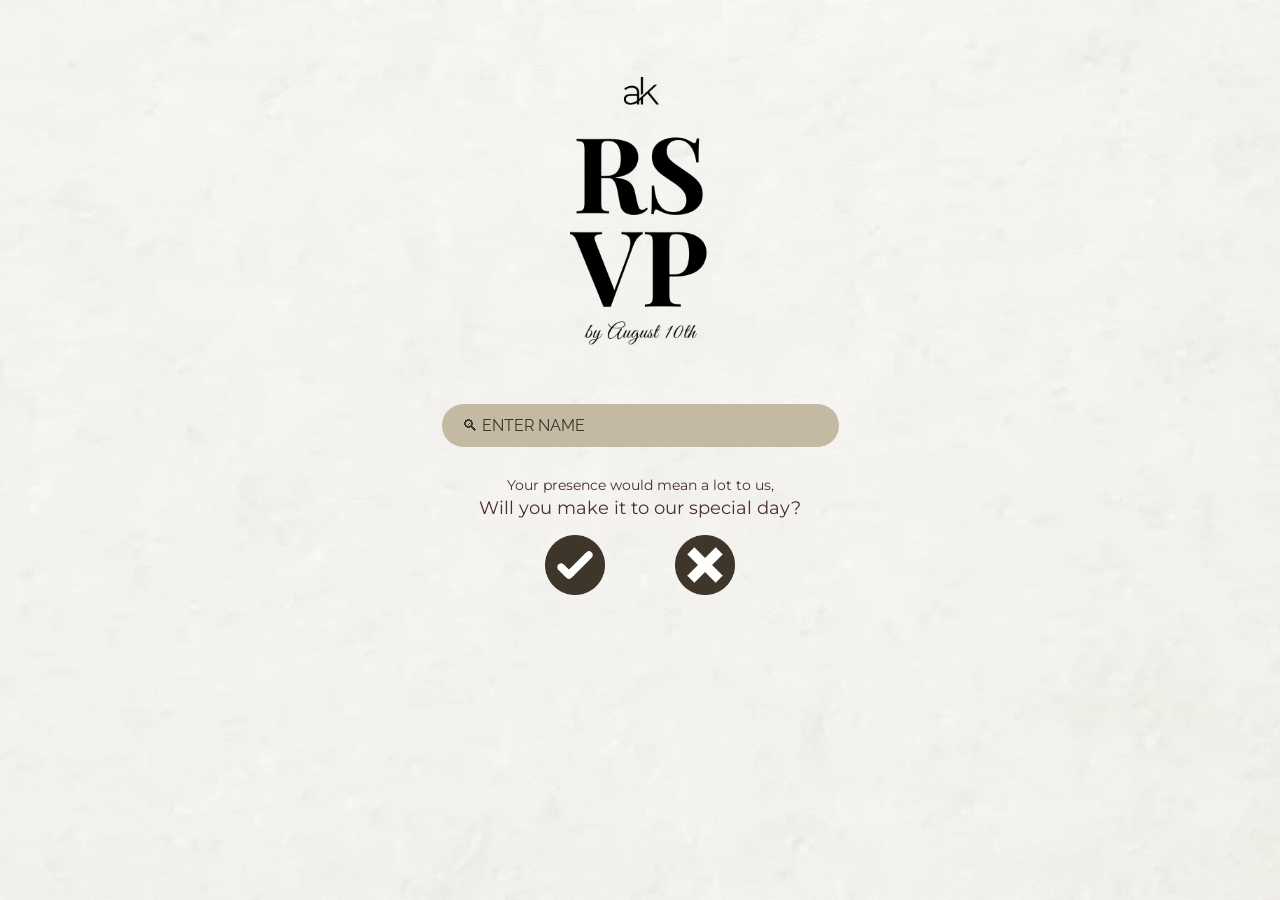
==== index.html @ 769c4b1e "Fix" ====
<!DOCTYPE html>
<html lang="en">
<head>
  <meta charset="UTF-8" />
  <meta name="viewport" content="width=device-width, initial-scale=1.0" />
  <title>Wedding RSVP</title>

  <link href="https://fonts.googleapis.com/css2?family=Raleway:wght@400;600&family=Tinos:wght@700&family=Montserrat:wght@400;500;600&family=Playfair+Display:wght@600&display=swap" rel="stylesheet">

<style>
    body {
      font-family: 'Raleway', sans-serif;
      background: #c3bdb5 url('Wedding.gif') no-repeat center bottom fixed;
      background-size: cover;
      text-align: center;
      padding: 20px;
      color: #4B2E2E;
      overflow-x: hidden;
      overflow-y: auto; 
      min-height: 100vh;
      margin: 0;
      box-sizing: border-box;
    }

    /* LOGO CONTAINER YES WOW*/
    .logo-container {
      width: 100%;
      display: block;
      margin-top: 40px;
      animation: fadeIn 1.2s ease forwards;
    }
    
    .main-logo {
      max-width: 280px; 
      height: auto;
    }

    /* ALL SCREENS: Forced to 20px below whatever is above them */
    .screen {
      margin: 15px auto !important; /* This creates the 20px gap from the logo */
      max-width: 420px;
      background: #d4d0c7;
      padding: 20px;
      border-radius: 10px;
      box-shadow: 0 0 12px rgba(0,0,0,0.2);
      display: none;
      position: relative;
      animation: fadeIn 0.8s ease forwards;
    }

    /* Keeping your specific screen overrides but ensuring the 20px gap */
    #nameScreen, #seatScreen, #alreadyRSVP {
      margin-top: 20px !important;
    }

    #thankYou {
      margin-top: 20px !important;
      background: transparent !important;
      box-shadow: none !important;
      width: 100%;
      max-width: 600px;
      padding-bottom: 50px;
    }

    /* FADE TRANSITION */
    @keyframes fadeIn {
      from { opacity: 0; transform: translateY(10px); }
      to { opacity: 1; transform: translateY(0); }
    }

    /* Rest of your existing styles (Loading, Inputs, Buttons, etc.) remain exactly as you wrote them */

    #loadingOverlay {
      position: fixed;
      top: 0; left: 0; width: 100%; height: 100%;
      background: rgba(195, 189, 181, 0.8);
      display: none;
      flex-direction: column;
      justify-content: center;
      align-items: center;
      z-index: 9999;
    }

    .spinner {
      width: 40px;
      height: 40px;
      border: 4px solid #f3f3f3;
      border-top: 4px solid #4B2E2E;
      border-radius: 50%;
      animation: spin 1s linear infinite;
    }

    @keyframes spin {
      0% { transform: rotate(0deg); }
      100% { transform: rotate(360deg); }
    }

    .loading-text {
      margin-top: 15px;
      font-family: 'Montserrat', sans-serif;
      font-size: 0.9em;
      letter-spacing: 2px;
      text-transform: uppercase;
    }

    /* Rest of your existing styles... */
    body {
      font-family: 'Raleway', sans-serif;
      background: #c3bdb5 url('Wedding.gif') no-repeat center bottom fixed;
      background-size: cover;
      text-align: center;
      padding: 30px;
      color: #4B2E2E;
      overflow: hidden;
      height: 100vh;
    }
    h1, h2 {
      font-family: 'Tinos', serif;
      font-weight: 700;
      font-size: 2.5em;
      color: #4B2E2E;
    }
    h3 {
      font-family: 'Raleway', sans-serif;
      font-weight: 500;
      font-size: 1.8em;
      color: #4B2E2E;
    }
    h4 {
      font-family: 'Raleway', sans-serif;
      font-weight: 500;
      font-size: 1.5em;
      color: #4B2E2E;
    }
    .screen {
      margin: 360px auto 20px auto;
      max-width: 420px;
      background: #d4d0c7;
      padding: 20px;
      border-radius: 10px;
      box-shadow: 0 0 12px rgba(0,0,0,0.2);
      display: none;
      position: relative;
    }
    .screen.transparent {
      background: transparent;
      box-shadow: none;
    }
    input, button {
      width: 85%;
      padding: 10px;
      margin: 10px 0;
      font-family: 'Raleway', sans-serif;
      border-radius: 6px;
      border: 1px solid #c9b6b3;
    }
    input[type="text"] {
      border-radius: 50px;
      background-color: #c4baa3;
      border: none;
      outline: none;
      padding: 12px 20px;
      color: #3e362b;
      font-size: 16px;
    }
    input[type="text"]::placeholder {
      color: #3e362b;
      opacity: 1;
    }
    input[type="text"]:focus {
      outline: none;
      border: none;
      box-shadow: none;
    }
    button {
      background: #b5aba4;
      color: white;
      border: none;
      cursor: pointer;
      font-weight: 600;
      transition: background 0.3s ease;
    }
    button:hover {
      background: #c9b6b3;
    }
    #thankYou, #sorryMessage { display: none; }

    /* Autocomplete dropdown */
    .autocomplete-suggestions {
        position: absolute;
        background: #ffffff;
        border: 1px solid #ccc;
        border-radius: 12px;
        box-shadow: 0 -4px 12px rgba(0,0,0,0.15); /* Shadow shifted to top */
        max-height: 160px;
        overflow-y: auto;
        z-index: 9999;
        display: none;
        width: 85%;
        left: 50%;
        transform: translateX(-50%);
        bottom: 210px; /* Fixed: This forces it to appear ABOVE the input box */
    }

      .autocomplete-suggestions div {
        background: #ffffff;
        padding: 10px;
        cursor: pointer;
        font-family: 'Montserrat', sans-serif;
        font-size: 1em;
        color: #4B2E2E;
      }

      .autocomplete-suggestions div:hover {
        background: #f2f2f2;
      }
    .highlight {
      font-weight: bold;
      color: #4B2E2E;
    }
    .attendance-text {
      font-family: 'Montserrat', sans-serif;
      margin-top: 20px;
    }
    .attendance-text-small {
      font-size: 0.85em;
      font-weight: 400;
    }
    .attendance-text-large {
      font-size: 1.1em;
      font-weight: 400;
      margin-top: -10px;
    }

    /* Attendance Icons (Yes/No) */
    .attendance-icon {
      width: 60px;
      height: 60px;
      display: inline-block;
      background-size: cover;
      background-position: center;
      background-repeat: no-repeat;
      cursor: pointer;
      transition: transform 0.2s ease;
      opacity: 1 !important; /* Ensures no fading */
    }

    .attendance-icon:hover {
      transform: scale(1.15); /* The "pop" effect */
      opacity: 1 !important;
    }

    .attendance-icon:active {
      transform: scale(0.95); /* Pressed effect */
    }
    .seat-question {
      font-family: 'Montserrat', sans-serif;
      font-size: 1em;
      font-weight: 400;
      margin-top: 15px;
    }
    input[type="number"] {
      background-color: white;
      border: 2px solid #3e362b;
      border-radius: 8px;
      padding: 12px 20px;
      color: #3e362b;
      font-family: 'Montserrat', sans-serif;
      font-size: 1em;
      width: 85%;
      text-align: center;
    }
    input[type="number"]:focus {
      outline: none;
      border: 2px solid #3e362b;
    }
    .button-image {
      width: 60px;
      height: 60px;
      border: none;
      background-size: cover;
      background-position: center;
      background-repeat: no-repeat;
      background-color: transparent;
      cursor: pointer;
      /* Smooth transition for both opacity and the enlarge effect */
      transition: transform 0.2s ease, opacity 0.3s ease, filter 0.2s ease;
    }

    .button-image:hover {
      opacity: 1; /* Keep it fully visible */
      background-color: transparent;
      transform: scale(1.15); /* This makes it enlarge like the link icons */
      filter: brightness(1.1); /* Optional: makes it slightly brighter on hover */
    }
    
    /* Active state: slight shrink when clicked for a "button press" feel */
    .button-image:active {
      transform: scale(0.95);
    }

    /* 1. Move seatScreen up specifically */
    #seatScreen {
      margin-top: 350px; /* Reduced from 360px to move it up */
    }

    /* 2. Style the seatMessage to match the question */
    #seatMessage {
      font-family: 'Tinos', serif;
      font-size: 1.1em; /* Matching the attendance-text-large size */
      font-weight: 700;
      margin-bottom: 5px;
    }

    /* Style for the Confirm button in seatScreen */
    #seatScreen button {
      width: 40%;           /* Matches the width of the input box */
      border-radius: 0px;   /* Makes corners sharp/square */
      padding: 10px;
      margin-top: 20px;
      display: inline-block; /* Allows it to sit nicely or be centered */
      text-transform: uppercase;
      letter-spacing: 1px;
    }

    /* 3. Adjust the number input width and corners */
    input[type="number"] {
      background-color: white;
      border: 2px solid #3e362b;
      border-radius: 0px; /* Removed rounded corners */
      padding: 12px 10px;
      color: #3e362b;
      font-family: 'Montserrat', sans-serif;
      font-size: 1em;
      width: 40%; /* Reduced width */
      text-align: center;
      margin: 10px auto;
      display: block; /* Ensures centering with margin auto */
    }

    #rsvpForm {
      margin-top: 5px !important; 
      background: transparent;
      box-shadow: none;
      /* Prevent the form from going off-screen on small phones */
      max-height: 60vh; 
      overflow-y: auto;
      padding-bottom: 50px; /* Space for the button at the bottom */
    }
    
    /* Optional: Hide scrollbar for a cleaner look */
    #rsvpForm::-webkit-scrollbar {
      display: none;
    }

    /* Guest Input Box: White, Rounded Rectangle, Solid Shadow */
    input.guest-input-box {
      background-color: white !important;
      border: 2px solid #3e362b !important;
      border-radius: 12px !important; /* Rounded but rectangular */
      box-shadow: 6px 6px 0px 0px #3e362b !important; /* Solid bottom-right shadow */
      
      /* Resetting previous styles */
      padding: 12px 15px !important;
      width: 85% !important;
      margin: 10px auto 25px auto !important;
      display: block;
      color: #3e362b !important;
      font-family: 'Montserrat', sans-serif !important;
      outline: none !important;
    }

    /* Style the RSVP form title to use Tinos */
    #rsvpForm h2 {
      font-family: 'Tinos', serif;
      font-size: 1.4em;
      margin-bottom: 25px;
      color: #3e362b;
    }

    /* Style for the alreadyRSVP screen specifically */
    #alreadyRSVP {
      font-family: 'Montserrat', sans-serif;
      color: #3e362b;
      margin-top: 360px; /* Keep it at the original height or adjust as needed */
    }

    #alreadyRSVP h2 {
      font-family: 'Montserrat', sans-serif;
      font-size: 1.3em;
      font-weight: 600;
      margin-bottom: 10px;
      color: #3e362b; /* Matching the brown tone */
    }

    #alreadyRSVP p {
      font-family: 'Montserrat', sans-serif;
      font-size: 1em;
      font-weight: 400;
    }

    /* Sorry Screen Text Style */
    #sorryScreen {
      margin-top: 360px; /* Adjust height so it doesn't cover the GIF focus */
    }

    .cambria-text {
      /* Font Stack: Cambria is first, then "Hoefler Text" (Mac), then standard serif */
      font-family: Cambria, "Hoefler Text", "Liberation Serif", Times, "Times New Roman", serif;
      font-size: 1em;
      line-height: 1.6;
      color: #3e362b;
      max-width: 80%;
      margin: 0 auto;
    }

    /* Countdown Screen Styling */
    #thankYou {
      margin-top: 20px !important;
      background: transparent !important;
      box-shadow: none !important;
      width: 100%;
      max-width: 600px;
    }

#timer {
      display: flex;
      flex-wrap: nowrap; /* Keep on one row */
      justify-content: center; /* Center horizontally */
      align-items: center;
      gap: 15px; /* Spacing between units */
      margin: 20px auto;
      width: 100%;
    }

    .time-unit {
      font-family: 'Montserrat', sans-serif;
      font-size: 0.8em;
      text-transform: uppercase;
      letter-spacing: 1px;
    }

    .time-unit span {
      display: block;
      font-size: 2.5em;
      font-weight: 600;
      font-family: 'Tinos', serif;
    }

    .links-title {
      font-family: 'Playfair Display', serif;
      font-size: 1.2em;
      margin-bottom: 20px;
      color: #3e362b;
    }

    .icon-row {
      display: flex;
      justify-content: center;
      gap: 35px;
    }

    .icon-link {
      width: 60px;
      height: 60px;
      display: inline-block;
      background-size: cover;
      background-position: center;
      transition: transform 0.2s ease;
    }

    .icon-link:hover {
      transform: scale(1.1);
    }

</style>
</head>
<body>

  <div class="logo-container">
    <img src="Main.png" id="eventLogo" alt="Wedding Logo" class="main-logo">
  </div>

  <div id="loadingOverlay">
    <div class="spinner"></div>
    <div class="loading-text">Searching...</div>
  </div>

  <div id="nameScreen" class="screen transparent" style="display:block;">
    <input type="text" id="guestNameInput" placeholder="🔍︎ ENTER NAME" autocomplete="off"/>
    <div id="autocomplete-list" class="autocomplete-suggestions"></div>
    <div class="attendance-text" style="margin-top:20px; font-family: Montserrat;">
      <p style="font-size: 0.85em;">Your presence would mean a lot to us,</p>
      <p style="font-size: 1.1em; margin-top: -10px;">Will you make it to our special day?</p>
    </div>
    <div style="display: flex; gap: 70px; justify-content: center; margin-top: 15px;">
      <a class="attendance-icon" onclick="checkName(true)" style="background-image: url('Yes.png');" role="button"></a>
      <a class="attendance-icon" onclick="checkName(false)" style="background-image: url('No.png');" role="button"></a>
    </div>
  </div>

  <div id="seatScreen" class="screen transparent">
    <h4 id="seatMessage" style="font-family: Tinos; font-weight:700;"></h4>
    <p style="font-family: Montserrat;">How many are attending?</p>
    <input type="number" id="seatCountInput" min="1" style="width:40%; border-radius:0; border: 2px solid #3e362b; padding:10px; margin: 10px auto; display:block;"/>
    <button onclick="confirmSeats()" style="width:40%; border-radius:0; padding:10px; background:#b5aba4; color:white; font-weight:600; cursor:pointer;">CONFIRM</button>
  </div>

  <form id="rsvpForm" class="screen transparent">
    <h2 style="font-size: 1.4em;">Please input name of attendees</h2>
    <div id="guestFields"></div>
    <button type="submit" style="width: 30%; background-color: #3e362b; color: #e7e3dc; padding:10px; border:none; cursor:pointer; font-weight:600;">RSVP</button>
  </form>

  <div id="sorryScreen" class="screen transparent">
    <p class="cambria-text">
      While we're sad you can't be with us in person, <br>
      we are deeply thankful for your love and support. <br><br>
      Your presence in our lives is a gift <br>
      and we look forward to celebrating life's moments together in the future.
    </p>
  </div>

  <div id="alreadyRSVP" class="screen transparent">
    <h2 style="font-size: 1.3em; font-family: Montserrat;">Already Received!</h2>
    <p style="font-family: Montserrat;">Please contact 0917-XXX-XXXX for changes.</p>
  </div>

<div id="thankYou" class="screen transparent">
    <div id="timer">
      <div class="time-unit"><span id="days">00</span>Days</div>
      <div class="time-unit"><span id="hours">00</span>Hrs</div>
      <div class="time-unit"><span id="minutes">00</span>Mins</div>
      <div class="time-unit"><span id="seconds">00</span>Secs</div>
    </div>
    <p style="font-family: Playfair Display; font-size: 1.2em;">Links that may help you</p>
    <div class="icon-row">
      <a href="https://maps.app.goo.gl/gHSZ2TiaBB8LUH3M7" target="_blank" rel="noopener noreferrer" class="icon-link" style="background-image: url('Church.png');"></a>
      <a href="https://maps.app.goo.gl/47ME3Vhk4NBPv9pQA" target="_blank" rel="noopener noreferrer" class="icon-link" style="background-image: url('Reception.png');"></a>
      <a href="mailto:yourweddingemail@example.com" target="_blank" rel="noopener noreferrer" class="icon-link" style="background-image: url('Email.png');"></a>
    </div>
  </div>

<script>
  /* All JS logic remains unchanged */
  let inviteList = {};
  let maxGuests = 0;
  let selectedName = "";
  let guestNumber = 0;

  function showScreen(screenId) {
    // 1. Hide all screens and show the target one
    document.querySelectorAll('.screen').forEach(s => s.style.display = 'none');
    document.getElementById(screenId).style.display = 'block';

    // 2. Logic to swap the logo based on the screen
    const logoImg = document.getElementById('eventLogo');
    
    if (screenId === 'rsvpForm' || screenId === 'sorryScreen') {
      logoImg.src = 'Logo.png';
    } else if (screenId === 'thankYou') {
      logoImg.src = 'TY.png';
    } else {
      logoImg.src = 'Main.png'; // Default for nameScreen, seatScreen, etc.
    }

    window.scrollTo(0,0);
  }

  function toggleLoading(show, text = "Searching...") {
    const loader = document.getElementById('loadingOverlay');
    loader.querySelector('.loading-text').innerText = text;
    loader.style.display = show ? 'flex' : 'none';
  }

  async function loadInviteList() {
    try {
      const res = await fetch("https://script.google.com/macros/s/AKfycbz_0Nc6tslk3AFka2Za9gdtpy63ucQeCNS_ETQebsL-ecSA86AH6r4RCDnUzW1uq4UF/exec");
      inviteList = await res.json();
    } catch (err) { console.error(err); }
  }
  loadInviteList();

  const input = document.getElementById("guestNameInput");
  const suggestionBox = document.getElementById("autocomplete-list");
  input.addEventListener("input", function() {
    const query = this.value.toUpperCase();
    suggestionBox.innerHTML = "";
    if (!query) { suggestionBox.style.display = "none"; return; }
    const matches = Object.keys(inviteList).filter(name => name.includes(query));
    if (matches.length === 0) { suggestionBox.style.display = "none"; return; }
    suggestionBox.style.display = "block";
    matches.forEach(match => {
      const div = document.createElement("div");
      div.innerText = match;
      div.onclick = () => { input.value = match; suggestionBox.style.display = "none"; };
      suggestionBox.appendChild(div);
    });
  });

  async function checkName(isAttending) {
    if (!isAttending) {
      toggleLoading(true, "Sending Regrets...");
      setTimeout(() => { toggleLoading(false); showScreen("sorryScreen"); }, 1000);
      return;
    }
    
    selectedName = input.value.trim().toUpperCase();
    if (!inviteList[selectedName]) {
      alert("Name not found. Please enter name exactly as on invitation.");
      return;
    }

    toggleLoading(true, "Verifying Name...");
    try {
      const res = await fetch("https://script.google.com/macros/s/AKfycbz_0Nc6tslk3AFka2Za9gdtpy63ucQeCNS_ETQebsL-ecSA86AH6r4RCDnUzW1uq4UF/exec?checkName=" + encodeURIComponent(selectedName));
      const data = await res.json();
      toggleLoading(false);

      if (data.exists) {
        showScreen("alreadyRSVP");
      } else {
        maxGuests = inviteList[selectedName];
        document.getElementById("seatMessage").innerText = `We've reserved ${maxGuests} seats for you!`;
        document.getElementById("seatCountInput").max = maxGuests;
        showScreen("seatScreen");
      }
    } catch (err) { toggleLoading(false); alert("Error connecting."); }
  }

  function confirmSeats() {
    const count = parseInt(document.getElementById("seatCountInput").value, 10);
    if (isNaN(count) || count < 1 || count > maxGuests) {
      alert(`Please enter a number between 1 and ${maxGuests}.`);
      return;
    }
    guestNumber = count;
    toggleLoading(true, "Preparing...");
    setTimeout(() => {
      toggleLoading(false);
      createGuestFields(count);
      showScreen("rsvpForm");
    }, 800);
  }

  function createGuestFields(n) {
    const container = document.getElementById("guestFields");
    container.innerHTML = "";
    for (let i = 1; i <= n; i++) {
      const inp = document.createElement("input");
      inp.type = "text"; inp.name = `guest${i}`; inp.placeholder = `Guest ${i} Name`;
      inp.required = true; inp.classList.add("guest-input-box");
      container.appendChild(inp);
    }
  }

  document.getElementById("rsvpForm").addEventListener("submit", async function(e) {
    e.preventDefault();
    toggleLoading(true, "Submitting RSVP...");
    const guestNames = [];
    for (let i = 1; i <= guestNumber; i++) { guestNames.push(this[`guest${i}`].value); }

    await fetch("https://script.google.com/macros/s/AKfycbz_0Nc6tslk3AFka2Za9gdtpy63ucQeCNS_ETQebsL-ecSA86AH6r4RCDnUzW1uq4UF/exec", {
      method: "POST", mode: "no-cors", body: JSON.stringify({ name: selectedName, guestNumber, guestNames })
    });

    setTimeout(() => {
      toggleLoading(false);
      showScreen("thankYou");
    }, 1500);
  });

  function startCountdown() {
    const targetDate = new Date("October 10, 2026 00:00:00").getTime();
    setInterval(() => {
      const distance = targetDate - new Date().getTime();
      document.getElementById("days").innerText = Math.floor(distance / 86400000);
      document.getElementById("hours").innerText = Math.floor((distance % 86400000) / 3600000);
      document.getElementById("minutes").innerText = Math.floor((distance % 3600000) / 60000);
      document.getElementById("seconds").innerText = Math.floor((distance % 60000) / 1000);
    }, 1000);
  }
  startCountdown();
</script>
</body>
</html>
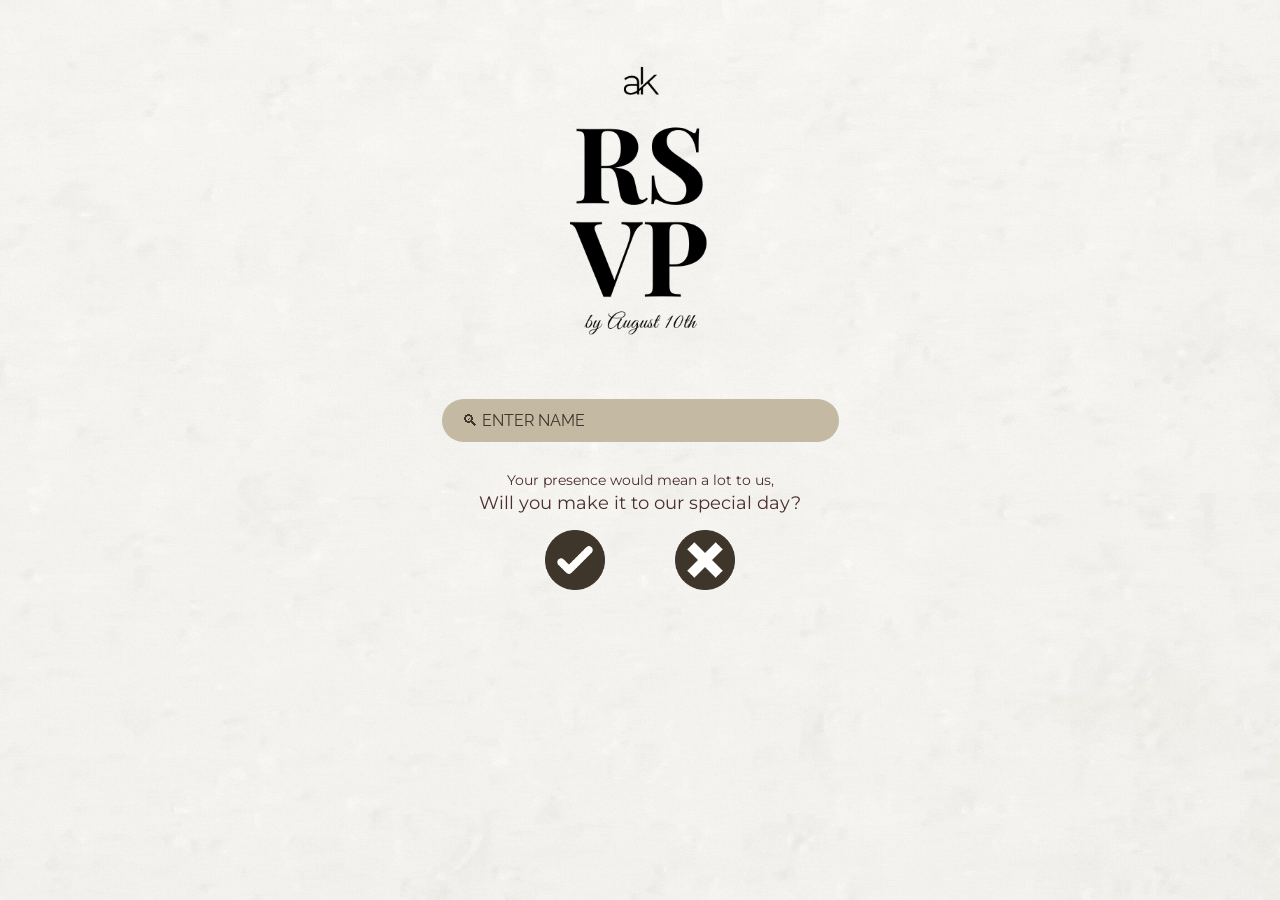
==== commit 8dc1c735: "feat: editing feature" ====
--- a/index.html
+++ b/index.html
@@ -5,7 +5,7 @@
   <meta name="viewport" content="width=device-width, initial-scale=1.0" />
   <title>Wedding RSVP</title>
 
-  <link href="https://fonts.googleapis.com/css2?family=Raleway:wght@400;600&family=Tinos:wght@700&family=Montserrat:wght@400;500;600&family=Playfair+Display:wght@600&display=swap" rel="stylesheet">
+  <link href="https://fonts.googleapis.com/css2?family=Raleway:wght=400;600&family=Tinos:wght=700&family=Montserrat:wght=400;500;600&family=Playfair+Display:wght=600&display=swap" rel="stylesheet">
 
 <style>
     body {
@@ -22,7 +22,7 @@
       box-sizing: border-box;
     }
 
-    /* LOGO CONTAINER YES WOW*/
+    /* LOGO CONTAINER */
     .logo-container {
       width: 100%;
       display: block;
@@ -35,9 +35,9 @@
       height: auto;
     }
 
-    /* ALL SCREENS: Forced to 20px below whatever is above them */
+    /* ALL SCREENS: Forced to consistency spacing grid */
     .screen {
-      margin: 15px auto !important; /* This creates the 20px gap from the logo */
+      margin: 25px auto !important;
       max-width: 420px;
       background: #d4d0c7;
       padding: 20px;
@@ -48,18 +48,9 @@
       animation: fadeIn 0.8s ease forwards;
     }
 
-    /* Keeping your specific screen overrides but ensuring the 20px gap */
-    #nameScreen, #seatScreen, #alreadyRSVP {
-      margin-top: 20px !important;
-    }
-
-    #thankYou {
-      margin-top: 20px !important;
+    .screen.transparent {
       background: transparent !important;
       box-shadow: none !important;
-      width: 100%;
-      max-width: 600px;
-      padding-bottom: 50px;
     }
 
     /* FADE TRANSITION */
@@ -67,8 +58,6 @@
       from { opacity: 0; transform: translateY(10px); }
       to { opacity: 1; transform: translateY(0); }
     }
-
-    /* Rest of your existing styles (Loading, Inputs, Buttons, etc.) remain exactly as you wrote them */
 
     #loadingOverlay {
       position: fixed;
@@ -103,17 +92,6 @@
       text-transform: uppercase;
     }
 
-    /* Rest of your existing styles... */
-    body {
-      font-family: 'Raleway', sans-serif;
-      background: #c3bdb5 url('Wedding.gif') no-repeat center bottom fixed;
-      background-size: cover;
-      text-align: center;
-      padding: 30px;
-      color: #4B2E2E;
-      overflow: hidden;
-      height: 100vh;
-    }
     h1, h2 {
       font-family: 'Tinos', serif;
       font-weight: 700;
@@ -132,20 +110,7 @@
       font-size: 1.5em;
       color: #4B2E2E;
     }
-    .screen {
-      margin: 360px auto 20px auto;
-      max-width: 420px;
-      background: #d4d0c7;
-      padding: 20px;
-      border-radius: 10px;
-      box-shadow: 0 0 12px rgba(0,0,0,0.2);
-      display: none;
-      position: relative;
-    }
-    .screen.transparent {
-      background: transparent;
-      box-shadow: none;
-    }
+
     input, button {
       width: 85%;
       padding: 10px;
@@ -167,11 +132,6 @@
       color: #3e362b;
       opacity: 1;
     }
-    input[type="text"]:focus {
-      outline: none;
-      border: none;
-      box-shadow: none;
-    }
     button {
       background: #b5aba4;
       color: white;
@@ -183,7 +143,6 @@
     button:hover {
       background: #c9b6b3;
     }
-    #thankYou, #sorryMessage { display: none; }
 
     /* Autocomplete dropdown */
     .autocomplete-suggestions {
@@ -191,7 +150,7 @@
         background: #ffffff;
         border: 1px solid #ccc;
         border-radius: 12px;
-        box-shadow: 0 -4px 12px rgba(0,0,0,0.15); /* Shadow shifted to top */
+        box-shadow: 0 -4px 12px rgba(0,0,0,0.15);
         max-height: 160px;
         overflow-y: auto;
         z-index: 9999;
@@ -199,40 +158,27 @@
         width: 85%;
         left: 50%;
         transform: translateX(-50%);
-        bottom: 210px; /* Fixed: This forces it to appear ABOVE the input box */
-    }
-
-      .autocomplete-suggestions div {
-        background: #ffffff;
-        padding: 10px;
-        cursor: pointer;
-        font-family: 'Montserrat', sans-serif;
-        font-size: 1em;
-        color: #4B2E2E;
-      }
-
-      .autocomplete-suggestions div:hover {
-        background: #f2f2f2;
-      }
-    .highlight {
-      font-weight: bold;
+        bottom: 210px; /* Forces it to appear ABOVE the input box */
+    }
+
+    .autocomplete-suggestions div {
+      background: #ffffff;
+      padding: 10px;
+      cursor: pointer;
+      font-family: 'Montserrat', sans-serif;
+      font-size: 1em;
       color: #4B2E2E;
     }
+
+    .autocomplete-suggestions div:hover {
+      background: #f2f2f2;
+    }
+
     .attendance-text {
       font-family: 'Montserrat', sans-serif;
       margin-top: 20px;
     }
-    .attendance-text-small {
-      font-size: 0.85em;
-      font-weight: 400;
-    }
-    .attendance-text-large {
-      font-size: 1.1em;
-      font-weight: 400;
-      margin-top: -10px;
-    }
-
-    /* Attendance Icons (Yes/No) */
+
     .attendance-icon {
       width: 60px;
       height: 60px;
@@ -242,125 +188,60 @@
       background-repeat: no-repeat;
       cursor: pointer;
       transition: transform 0.2s ease;
-      opacity: 1 !important; /* Ensures no fading */
+      opacity: 1 !important;
     }
 
     .attendance-icon:hover {
-      transform: scale(1.15); /* The "pop" effect */
-      opacity: 1 !important;
-    }
-
-    .attendance-icon:active {
-      transform: scale(0.95); /* Pressed effect */
-    }
-    .seat-question {
-      font-family: 'Montserrat', sans-serif;
-      font-size: 1em;
-      font-weight: 400;
-      margin-top: 15px;
-    }
+      transform: scale(1.15);
+    }
+
+    #seatMessage {
+      font-family: 'Tinos', serif;
+      font-size: 1.1em;
+      font-weight: 700;
+      margin-bottom: 5px;
+    }
+
+    #seatScreen button {
+      width: 40%;
+      border-radius: 0px;
+      padding: 10px;
+      margin-top: 20px;
+      display: inline-block;
+      text-transform: uppercase;
+      letter-spacing: 1px;
+    }
+
     input[type="number"] {
       background-color: white;
       border: 2px solid #3e362b;
-      border-radius: 8px;
-      padding: 12px 20px;
-      color: #3e362b;
-      font-family: 'Montserrat', sans-serif;
-      font-size: 1em;
-      width: 85%;
-      text-align: center;
-    }
-    input[type="number"]:focus {
-      outline: none;
-      border: 2px solid #3e362b;
-    }
-    .button-image {
-      width: 60px;
-      height: 60px;
-      border: none;
-      background-size: cover;
-      background-position: center;
-      background-repeat: no-repeat;
-      background-color: transparent;
-      cursor: pointer;
-      /* Smooth transition for both opacity and the enlarge effect */
-      transition: transform 0.2s ease, opacity 0.3s ease, filter 0.2s ease;
-    }
-
-    .button-image:hover {
-      opacity: 1; /* Keep it fully visible */
-      background-color: transparent;
-      transform: scale(1.15); /* This makes it enlarge like the link icons */
-      filter: brightness(1.1); /* Optional: makes it slightly brighter on hover */
-    }
-    
-    /* Active state: slight shrink when clicked for a "button press" feel */
-    .button-image:active {
-      transform: scale(0.95);
-    }
-
-    /* 1. Move seatScreen up specifically */
-    #seatScreen {
-      margin-top: 350px; /* Reduced from 360px to move it up */
-    }
-
-    /* 2. Style the seatMessage to match the question */
-    #seatMessage {
-      font-family: 'Tinos', serif;
-      font-size: 1.1em; /* Matching the attendance-text-large size */
-      font-weight: 700;
-      margin-bottom: 5px;
-    }
-
-    /* Style for the Confirm button in seatScreen */
-    #seatScreen button {
-      width: 40%;           /* Matches the width of the input box */
-      border-radius: 0px;   /* Makes corners sharp/square */
-      padding: 10px;
-      margin-top: 20px;
-      display: inline-block; /* Allows it to sit nicely or be centered */
-      text-transform: uppercase;
-      letter-spacing: 1px;
-    }
-
-    /* 3. Adjust the number input width and corners */
-    input[type="number"] {
-      background-color: white;
-      border: 2px solid #3e362b;
-      border-radius: 0px; /* Removed rounded corners */
+      border-radius: 0px;
       padding: 12px 10px;
       color: #3e362b;
       font-family: 'Montserrat', sans-serif;
       font-size: 1em;
-      width: 40%; /* Reduced width */
+      width: 40%;
       text-align: center;
       margin: 10px auto;
-      display: block; /* Ensures centering with margin auto */
+      display: block;
     }
 
     #rsvpForm {
       margin-top: 5px !important; 
-      background: transparent;
-      box-shadow: none;
-      /* Prevent the form from going off-screen on small phones */
       max-height: 60vh; 
       overflow-y: auto;
-      padding-bottom: 50px; /* Space for the button at the bottom */
+      padding-bottom: 50px;
     }
     
-    /* Optional: Hide scrollbar for a cleaner look */
     #rsvpForm::-webkit-scrollbar {
       display: none;
     }
 
-    /* Guest Input Box: White, Rounded Rectangle, Solid Shadow */
     input.guest-input-box {
       background-color: white !important;
       border: 2px solid #3e362b !important;
-      border-radius: 12px !important; /* Rounded but rectangular */
-      box-shadow: 6px 6px 0px 0px #3e362b !important; /* Solid bottom-right shadow */
-      
-      /* Resetting previous styles */
+      border-radius: 12px !important;
+      box-shadow: 6px 6px 0px 0px #3e362b !important;
       padding: 12px 15px !important;
       width: 85% !important;
       margin: 10px auto 25px auto !important;
@@ -370,7 +251,6 @@
       outline: none !important;
     }
 
-    /* Style the RSVP form title to use Tinos */
     #rsvpForm h2 {
       font-family: 'Tinos', serif;
       font-size: 1.4em;
@@ -378,34 +258,7 @@
       color: #3e362b;
     }
 
-    /* Style for the alreadyRSVP screen specifically */
-    #alreadyRSVP {
-      font-family: 'Montserrat', sans-serif;
-      color: #3e362b;
-      margin-top: 360px; /* Keep it at the original height or adjust as needed */
-    }
-
-    #alreadyRSVP h2 {
-      font-family: 'Montserrat', sans-serif;
-      font-size: 1.3em;
-      font-weight: 600;
-      margin-bottom: 10px;
-      color: #3e362b; /* Matching the brown tone */
-    }
-
-    #alreadyRSVP p {
-      font-family: 'Montserrat', sans-serif;
-      font-size: 1em;
-      font-weight: 400;
-    }
-
-    /* Sorry Screen Text Style */
-    #sorryScreen {
-      margin-top: 360px; /* Adjust height so it doesn't cover the GIF focus */
-    }
-
     .cambria-text {
-      /* Font Stack: Cambria is first, then "Hoefler Text" (Mac), then standard serif */
       font-family: Cambria, "Hoefler Text", "Liberation Serif", Times, "Times New Roman", serif;
       font-size: 1em;
       line-height: 1.6;
@@ -414,21 +267,12 @@
       margin: 0 auto;
     }
 
-    /* Countdown Screen Styling */
-    #thankYou {
-      margin-top: 20px !important;
-      background: transparent !important;
-      box-shadow: none !important;
-      width: 100%;
-      max-width: 600px;
-    }
-
-#timer {
+    #timer {
       display: flex;
-      flex-wrap: nowrap; /* Keep on one row */
-      justify-content: center; /* Center horizontally */
+      flex-wrap: nowrap;
+      justify-content: center;
       align-items: center;
-      gap: 15px; /* Spacing between units */
+      gap: 15px;
       margin: 20px auto;
       width: 100%;
     }
@@ -445,13 +289,6 @@
       font-size: 2.5em;
       font-weight: 600;
       font-family: 'Tinos', serif;
-    }
-
-    .links-title {
-      font-family: 'Playfair Display', serif;
-      font-size: 1.2em;
-      margin-bottom: 20px;
-      color: #3e362b;
     }
 
     .icon-row {
@@ -473,6 +310,18 @@
       transform: scale(1.1);
     }
 
+    /* Style for modern decision buttons inside the Edit Screen */
+    .decision-btn {
+      width: 85%;
+      text-transform: uppercase;
+      letter-spacing: 1px;
+      padding: 12px;
+      margin: 10px auto;
+      display: block;
+    }
+    .decision-btn.primary {
+      background-color: #3e362b;
+    }
 </style>
 </head>
 <body>
@@ -489,7 +338,7 @@
   <div id="nameScreen" class="screen transparent" style="display:block;">
     <input type="text" id="guestNameInput" placeholder="🔍︎ ENTER NAME" autocomplete="off"/>
     <div id="autocomplete-list" class="autocomplete-suggestions"></div>
-    <div class="attendance-text" style="margin-top:20px; font-family: Montserrat;">
+    <div class="attendance-text">
       <p style="font-size: 0.85em;">Your presence would mean a lot to us,</p>
       <p style="font-size: 1.1em; margin-top: -10px;">Will you make it to our special day?</p>
     </div>
@@ -499,15 +348,22 @@
     </div>
   </div>
 
+  <div id="editPromptScreen" class="screen transparent">
+    <h2 style="font-size: 1.4em; font-family: Montserrat;">RSVP Found!</h2>
+    <p style="font-family: Montserrat; margin-bottom: 20px;">We have already received an RSVP for this name. Would you like to edit your response?</p>
+    <button class="decision-btn primary" onclick="proceedToEdit()">Yes, Edit My RSVP</button>
+    <button class="decision-btn" onclick="showScreen('nameScreen')">Go Back</button>
+  </div>
+
   <div id="seatScreen" class="screen transparent">
-    <h4 id="seatMessage" style="font-family: Tinos; font-weight:700;"></h4>
+    <h4 id="seatMessage"></h4>
     <p style="font-family: Montserrat;">How many are attending?</p>
-    <input type="number" id="seatCountInput" min="1" style="width:40%; border-radius:0; border: 2px solid #3e362b; padding:10px; margin: 10px auto; display:block;"/>
-    <button onclick="confirmSeats()" style="width:40%; border-radius:0; padding:10px; background:#b5aba4; color:white; font-weight:600; cursor:pointer;">CONFIRM</button>
+    <input type="number" id="seatCountInput" min="1" value="1"/>
+    <button onclick="confirmSeats()">CONFIRM</button>
   </div>
 
   <form id="rsvpForm" class="screen transparent">
-    <h2 style="font-size: 1.4em;">Please input name of attendees</h2>
+    <h2>Please input name of attendees</h2>
     <div id="guestFields"></div>
     <button type="submit" style="width: 30%; background-color: #3e362b; color: #e7e3dc; padding:10px; border:none; cursor:pointer; font-weight:600;">RSVP</button>
   </form>
@@ -521,12 +377,7 @@
     </p>
   </div>
 
-  <div id="alreadyRSVP" class="screen transparent">
-    <h2 style="font-size: 1.3em; font-family: Montserrat;">Already Received!</h2>
-    <p style="font-family: Montserrat;">Please contact 0917-XXX-XXXX for changes.</p>
-  </div>
-
-<div id="thankYou" class="screen transparent">
+  <div id="thankYou" class="screen transparent">
     <div id="timer">
       <div class="time-unit"><span id="days">00</span>Days</div>
       <div class="time-unit"><span id="hours">00</span>Hrs</div>
@@ -542,28 +393,26 @@
   </div>
 
 <script>
-  /* All JS logic remains unchanged */
   let inviteList = {};
   let maxGuests = 0;
   let selectedName = "";
   let guestNumber = 0;
+  let prefilledGuestNames = []; // Global holder to store existing names if editing
+
+  const WEB_APP_URL = "https://script.google.com/macros/s/AKfycbxrINHyCMIevc39vZodDSWl7mT87P-zVsbZC4WltktI1yWd_OMfKB6n7nyAifh83RyE/exec";
 
   function showScreen(screenId) {
-    // 1. Hide all screens and show the target one
     document.querySelectorAll('.screen').forEach(s => s.style.display = 'none');
     document.getElementById(screenId).style.display = 'block';
 
-    // 2. Logic to swap the logo based on the screen
     const logoImg = document.getElementById('eventLogo');
-    
-    if (screenId === 'rsvpForm' || screenId === 'sorryScreen') {
+    if (screenId === 'rsvpForm' || screenId === 'sorryScreen' || screenId === 'editPromptScreen') {
       logoImg.src = 'Logo.png';
     } else if (screenId === 'thankYou') {
       logoImg.src = 'TY.png';
     } else {
-      logoImg.src = 'Main.png'; // Default for nameScreen, seatScreen, etc.
-    }
-
+      logoImg.src = 'Main.png';
+    }
     window.scrollTo(0,0);
   }
 
@@ -575,7 +424,7 @@
 
   async function loadInviteList() {
     try {
-      const res = await fetch("https://script.google.com/macros/s/AKfycbz_0Nc6tslk3AFka2Za9gdtpy63ucQeCNS_ETQebsL-ecSA86AH6r4RCDnUzW1uq4UF/exec");
+      const res = await fetch(WEB_APP_URL);
       inviteList = await res.json();
     } catch (err) { console.error(err); }
   }
@@ -599,33 +448,51 @@
   });
 
   async function checkName(isAttending) {
+    selectedName = input.value.trim().toUpperCase();
+    if (!selectedName || !inviteList[selectedName]) {
+      alert("Name not found. Please enter name exactly as on invitation.");
+      return;
+    }
+
     if (!isAttending) {
       toggleLoading(true, "Sending Regrets...");
-      setTimeout(() => { toggleLoading(false); showScreen("sorryScreen"); }, 1000);
+      // For regrets, we can post directly as 0 guests
+      try {
+        await fetch(WEB_APP_URL, {
+          method: "POST", mode: "no-cors", body: JSON.stringify({ name: selectedName, guestNumber: 0, guestNames: ["DECLINED RSVP"] })
+        });
+        setTimeout(() => { toggleLoading(false); showScreen("sorryScreen"); }, 1000);
+      } catch(e) { toggleLoading(false); showScreen("sorryScreen"); }
       return;
     }
     
-    selectedName = input.value.trim().toUpperCase();
-    if (!inviteList[selectedName]) {
-      alert("Name not found. Please enter name exactly as on invitation.");
-      return;
-    }
-
     toggleLoading(true, "Verifying Name...");
     try {
-      const res = await fetch("https://script.google.com/macros/s/AKfycbz_0Nc6tslk3AFka2Za9gdtpy63ucQeCNS_ETQebsL-ecSA86AH6r4RCDnUzW1uq4UF/exec?checkName=" + encodeURIComponent(selectedName));
+      const res = await fetch(WEB_APP_URL + "?checkName=" + encodeURIComponent(selectedName));
       const data = await res.json();
       toggleLoading(false);
 
+      maxGuests = inviteList[selectedName];
+      
       if (data.exists) {
-        showScreen("alreadyRSVP");
+        // Save old tracking info if they choose to override it later
+        prefilledGuestNames = data.previousData ? data.previousData.guestNames : [];
+        document.getElementById("seatCountInput").value = data.previousData ? data.previousData.guestNumber : 1;
+        showScreen("editPromptScreen");
       } else {
-        maxGuests = inviteList[selectedName];
+        prefilledGuestNames = [];
+        document.getElementById("seatCountInput").value = 1;
         document.getElementById("seatMessage").innerText = `We've reserved ${maxGuests} seats for you!`;
         document.getElementById("seatCountInput").max = maxGuests;
         showScreen("seatScreen");
       }
-    } catch (err) { toggleLoading(false); alert("Error connecting."); }
+    } catch (err) { toggleLoading(false); alert("Error connecting to server."); }
+  }
+
+  function proceedToEdit() {
+    document.getElementById("seatMessage").innerText = `We've reserved ${maxGuests} seats for you!`;
+    document.getElementById("seatCountInput").max = maxGuests;
+    showScreen("seatScreen");
   }
 
   function confirmSeats() {
@@ -648,8 +515,20 @@
     container.innerHTML = "";
     for (let i = 1; i <= n; i++) {
       const inp = document.createElement("input");
-      inp.type = "text"; inp.name = `guest${i}`; inp.placeholder = `Guest ${i} Name`;
-      inp.required = true; inp.classList.add("guest-input-box");
+      inp.type = "text"; 
+      inp.name = `guest${i}`; 
+      inp.placeholder = `Guest ${i} Name`;
+      inp.required = true; 
+      inp.classList.add("guest-input-box");
+      
+      // If we have previous history data available for this index array, pre-populate it!
+      if (prefilledGuestNames[i - 1]) {
+        inp.value = prefilledGuestNames[i - 1];
+      } else if (i === 1 && prefilledGuestNames.length === 0) {
+        // Default the first field to the main user's searched name for convenience
+        inp.value = selectedName;
+      }
+      
       container.appendChild(inp);
     }
   }
@@ -660,9 +539,11 @@
     const guestNames = [];
     for (let i = 1; i <= guestNumber; i++) { guestNames.push(this[`guest${i}`].value); }
 
-    await fetch("https://script.google.com/macros/s/AKfycbz_0Nc6tslk3AFka2Za9gdtpy63ucQeCNS_ETQebsL-ecSA86AH6r4RCDnUzW1uq4UF/exec", {
-      method: "POST", mode: "no-cors", body: JSON.stringify({ name: selectedName, guestNumber, guestNames })
-    });
+    try {
+      await fetch(WEB_APP_URL, {
+        method: "POST", mode: "no-cors", body: JSON.stringify({ name: selectedName, guestNumber, guestNames })
+      });
+    } catch(err) { console.error(err); }
 
     setTimeout(() => {
       toggleLoading(false);
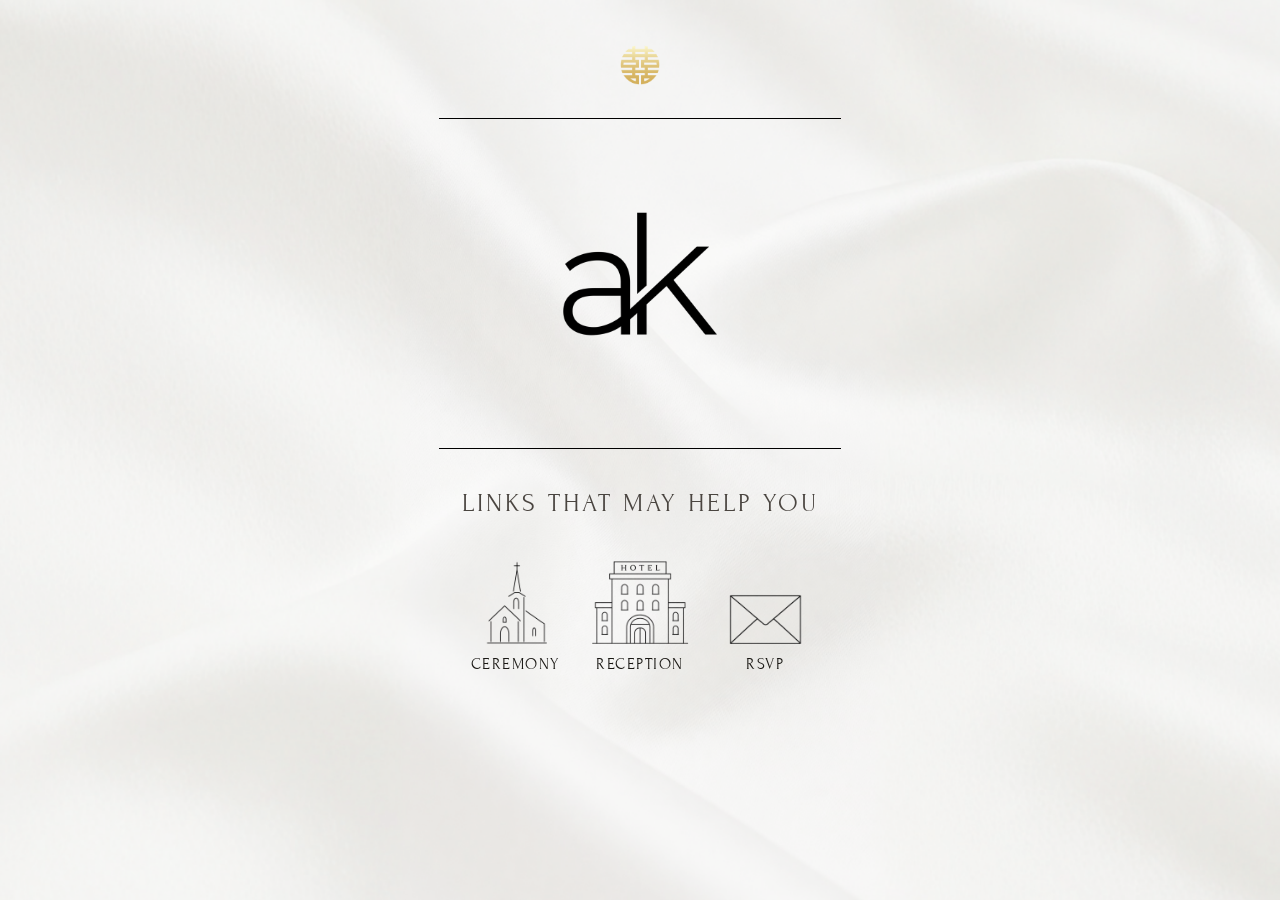
==== commit a087e4bd: "feat: new UI" ====
--- a/index.html
+++ b/index.html
@@ -3,563 +3,726 @@
 <head>
   <meta charset="UTF-8" />
   <meta name="viewport" content="width=device-width, initial-scale=1.0" />
-  <title>Wedding RSVP</title>
-
-  <link href="https://fonts.googleapis.com/css2?family=Raleway:wght=400;600&family=Tinos:wght=700&family=Montserrat:wght=400;500;600&family=Playfair+Display:wght=600&display=swap" rel="stylesheet">
-
-<style>
-    body {
-      font-family: 'Raleway', sans-serif;
-      background: #c3bdb5 url('Wedding.gif') no-repeat center bottom fixed;
-      background-size: cover;
-      text-align: center;
-      padding: 20px;
-      color: #4B2E2E;
-      overflow-x: hidden;
-      overflow-y: auto; 
-      min-height: 100vh;
-      margin: 0;
-      box-sizing: border-box;
-    }
-
-    /* LOGO CONTAINER */
-    .logo-container {
-      width: 100%;
-      display: block;
-      margin-top: 40px;
-      animation: fadeIn 1.2s ease forwards;
-    }
-    
-    .main-logo {
-      max-width: 280px; 
-      height: auto;
-    }
-
-    /* ALL SCREENS: Forced to consistency spacing grid */
-    .screen {
-      margin: 25px auto !important;
-      max-width: 420px;
-      background: #d4d0c7;
-      padding: 20px;
-      border-radius: 10px;
-      box-shadow: 0 0 12px rgba(0,0,0,0.2);
-      display: none;
-      position: relative;
-      animation: fadeIn 0.8s ease forwards;
-    }
-
-    .screen.transparent {
-      background: transparent !important;
-      box-shadow: none !important;
-    }
-
-    /* FADE TRANSITION */
-    @keyframes fadeIn {
-      from { opacity: 0; transform: translateY(10px); }
-      to { opacity: 1; transform: translateY(0); }
-    }
-
-    #loadingOverlay {
-      position: fixed;
-      top: 0; left: 0; width: 100%; height: 100%;
-      background: rgba(195, 189, 181, 0.8);
-      display: none;
-      flex-direction: column;
-      justify-content: center;
-      align-items: center;
-      z-index: 9999;
-    }
-
-    .spinner {
-      width: 40px;
-      height: 40px;
-      border: 4px solid #f3f3f3;
-      border-top: 4px solid #4B2E2E;
-      border-radius: 50%;
-      animation: spin 1s linear infinite;
-    }
-
-    @keyframes spin {
-      0% { transform: rotate(0deg); }
-      100% { transform: rotate(360deg); }
-    }
-
-    .loading-text {
-      margin-top: 15px;
-      font-family: 'Montserrat', sans-serif;
-      font-size: 0.9em;
-      letter-spacing: 2px;
-      text-transform: uppercase;
-    }
-
-    h1, h2 {
-      font-family: 'Tinos', serif;
-      font-weight: 700;
-      font-size: 2.5em;
-      color: #4B2E2E;
-    }
-    h3 {
-      font-family: 'Raleway', sans-serif;
-      font-weight: 500;
-      font-size: 1.8em;
-      color: #4B2E2E;
-    }
-    h4 {
-      font-family: 'Raleway', sans-serif;
-      font-weight: 500;
-      font-size: 1.5em;
-      color: #4B2E2E;
-    }
-
-    input, button {
-      width: 85%;
-      padding: 10px;
-      margin: 10px 0;
-      font-family: 'Raleway', sans-serif;
-      border-radius: 6px;
-      border: 1px solid #c9b6b3;
-    }
-    input[type="text"] {
-      border-radius: 50px;
-      background-color: #c4baa3;
-      border: none;
-      outline: none;
-      padding: 12px 20px;
-      color: #3e362b;
-      font-size: 16px;
-    }
-    input[type="text"]::placeholder {
-      color: #3e362b;
-      opacity: 1;
-    }
-    button {
-      background: #b5aba4;
-      color: white;
-      border: none;
-      cursor: pointer;
-      font-weight: 600;
-      transition: background 0.3s ease;
-    }
-    button:hover {
-      background: #c9b6b3;
-    }
-
-    /* Autocomplete dropdown */
-    .autocomplete-suggestions {
-        position: absolute;
-        background: #ffffff;
-        border: 1px solid #ccc;
-        border-radius: 12px;
-        box-shadow: 0 -4px 12px rgba(0,0,0,0.15);
-        max-height: 160px;
-        overflow-y: auto;
-        z-index: 9999;
-        display: none;
-        width: 85%;
-        left: 50%;
-        transform: translateX(-50%);
-        bottom: 210px; /* Forces it to appear ABOVE the input box */
-    }
-
-    .autocomplete-suggestions div {
-      background: #ffffff;
-      padding: 10px;
-      cursor: pointer;
-      font-family: 'Montserrat', sans-serif;
-      font-size: 1em;
-      color: #4B2E2E;
-    }
-
-    .autocomplete-suggestions div:hover {
-      background: #f2f2f2;
-    }
-
-    .attendance-text {
-      font-family: 'Montserrat', sans-serif;
-      margin-top: 20px;
-    }
-
-    .attendance-icon {
-      width: 60px;
-      height: 60px;
-      display: inline-block;
-      background-size: cover;
-      background-position: center;
-      background-repeat: no-repeat;
-      cursor: pointer;
-      transition: transform 0.2s ease;
-      opacity: 1 !important;
-    }
-
-    .attendance-icon:hover {
-      transform: scale(1.15);
-    }
-
-    #seatMessage {
-      font-family: 'Tinos', serif;
-      font-size: 1.1em;
-      font-weight: 700;
-      margin-bottom: 5px;
-    }
-
-    #seatScreen button {
-      width: 40%;
-      border-radius: 0px;
-      padding: 10px;
-      margin-top: 20px;
-      display: inline-block;
-      text-transform: uppercase;
-      letter-spacing: 1px;
-    }
-
-    input[type="number"] {
-      background-color: white;
-      border: 2px solid #3e362b;
-      border-radius: 0px;
-      padding: 12px 10px;
-      color: #3e362b;
-      font-family: 'Montserrat', sans-serif;
-      font-size: 1em;
-      width: 40%;
-      text-align: center;
-      margin: 10px auto;
-      display: block;
-    }
-
-    #rsvpForm {
-      margin-top: 5px !important; 
-      max-height: 60vh; 
-      overflow-y: auto;
-      padding-bottom: 50px;
-    }
-    
-    #rsvpForm::-webkit-scrollbar {
-      display: none;
-    }
-
-    input.guest-input-box {
-      background-color: white !important;
-      border: 2px solid #3e362b !important;
-      border-radius: 12px !important;
-      box-shadow: 6px 6px 0px 0px #3e362b !important;
-      padding: 12px 15px !important;
-      width: 85% !important;
-      margin: 10px auto 25px auto !important;
-      display: block;
-      color: #3e362b !important;
-      font-family: 'Montserrat', sans-serif !important;
-      outline: none !important;
-    }
-
-    #rsvpForm h2 {
-      font-family: 'Tinos', serif;
-      font-size: 1.4em;
-      margin-bottom: 25px;
-      color: #3e362b;
-    }
-
-    .cambria-text {
-      font-family: Cambria, "Hoefler Text", "Liberation Serif", Times, "Times New Roman", serif;
-      font-size: 1em;
-      line-height: 1.6;
-      color: #3e362b;
-      max-width: 80%;
-      margin: 0 auto;
-    }
-
-    #timer {
-      display: flex;
-      flex-wrap: nowrap;
-      justify-content: center;
-      align-items: center;
-      gap: 15px;
-      margin: 20px auto;
-      width: 100%;
-    }
-
-    .time-unit {
-      font-family: 'Montserrat', sans-serif;
-      font-size: 0.8em;
-      text-transform: uppercase;
-      letter-spacing: 1px;
-    }
-
-    .time-unit span {
-      display: block;
-      font-size: 2.5em;
-      font-weight: 600;
-      font-family: 'Tinos', serif;
-    }
-
-    .icon-row {
-      display: flex;
-      justify-content: center;
-      gap: 35px;
-    }
-
-    .icon-link {
-      width: 60px;
-      height: 60px;
-      display: inline-block;
-      background-size: cover;
-      background-position: center;
-      transition: transform 0.2s ease;
-    }
-
-    .icon-link:hover {
-      transform: scale(1.1);
-    }
-
-    /* Style for modern decision buttons inside the Edit Screen */
-    .decision-btn {
-      width: 85%;
-      text-transform: uppercase;
-      letter-spacing: 1px;
-      padding: 12px;
-      margin: 10px auto;
-      display: block;
-    }
-    .decision-btn.primary {
-      background-color: #3e362b;
-    }
-</style>
+  <title>Audie & Kristen — October 10, 2026</title>
+
+  <link rel="stylesheet" href="index.css">
+  <link rel="preconnect" href="https://fonts.googleapis.com">
+  <link rel="preconnect" href="https://fonts.gstatic.com" crossorigin>
+  <link href="https://fonts.googleapis.com/css2?family=Cormorant+SC:wght@300;400;500;600;700&family=Forum&family=Great+Vibes&family=Poppins:wght@300;400;500;600&display=swap" rel="stylesheet">
 </head>
 <body>
 
-  <div class="logo-container">
-    <img src="Main.png" id="eventLogo" alt="Wedding Logo" class="main-logo">
-  </div>
-
-  <div id="loadingOverlay">
-    <div class="spinner"></div>
-    <div class="loading-text">Searching...</div>
-  </div>
-
-  <div id="nameScreen" class="screen transparent" style="display:block;">
-    <input type="text" id="guestNameInput" placeholder="🔍︎ ENTER NAME" autocomplete="off"/>
-    <div id="autocomplete-list" class="autocomplete-suggestions"></div>
-    <div class="attendance-text">
-      <p style="font-size: 0.85em;">Your presence would mean a lot to us,</p>
-      <p style="font-size: 1.1em; margin-top: -10px;">Will you make it to our special day?</p>
-    </div>
-    <div style="display: flex; gap: 70px; justify-content: center; margin-top: 15px;">
-      <a class="attendance-icon" onclick="checkName(true)" style="background-image: url('Yes.png');" role="button"></a>
-      <a class="attendance-icon" onclick="checkName(false)" style="background-image: url('No.png');" role="button"></a>
-    </div>
-  </div>
-
-  <div id="editPromptScreen" class="screen transparent">
-    <h2 style="font-size: 1.4em; font-family: Montserrat;">RSVP Found!</h2>
-    <p style="font-family: Montserrat; margin-bottom: 20px;">We have already received an RSVP for this name. Would you like to edit your response?</p>
-    <button class="decision-btn primary" onclick="proceedToEdit()">Yes, Edit My RSVP</button>
-    <button class="decision-btn" onclick="showScreen('nameScreen')">Go Back</button>
-  </div>
-
-  <div id="seatScreen" class="screen transparent">
-    <h4 id="seatMessage"></h4>
-    <p style="font-family: Montserrat;">How many are attending?</p>
-    <input type="number" id="seatCountInput" min="1" value="1"/>
-    <button onclick="confirmSeats()">CONFIRM</button>
-  </div>
-
-  <form id="rsvpForm" class="screen transparent">
-    <h2>Please input name of attendees</h2>
-    <div id="guestFields"></div>
-    <button type="submit" style="width: 30%; background-color: #3e362b; color: #e7e3dc; padding:10px; border:none; cursor:pointer; font-weight:600;">RSVP</button>
-  </form>
-
-  <div id="sorryScreen" class="screen transparent">
-    <p class="cambria-text">
-      While we're sad you can't be with us in person, <br>
-      we are deeply thankful for your love and support. <br><br>
-      Your presence in our lives is a gift <br>
-      and we look forward to celebrating life's moments together in the future.
+<!-- ░░ LOADING OVERLAY ░░ -->
+<div id="loadingOverlay">
+  <div class="spinner"></div>
+  <div class="loading-label">Please wait…</div>
+</div>
+
+<!-- ══════════════════════════════════════════
+     PAGE 1 — DASHBOARD
+═══════════════════════════════════════════ -->
+<div id="page-dashboard" class="page active">
+  <div class="logo-block">
+    <!-- Chi icon: replace img src with your RSVP-Chi-Logo.png -->
+    <div class="chi-icon">
+      <img src="RSVP-Chi-Logo.png" alt="" onerror="this.style.display='none'">
+    </div>
+  </div>
+  <div class="rule rule-wide"></div>
+  <div class="big-ak">
+    <!-- replace img src with your RSVP-AK-Logo.png or Main.png -->
+    <img src="RSVP-AK-Logo.png" alt="ak" onerror="this.outerHTML='ak'">
+  </div>
+
+  <div class="rule rule-wide"></div>
+  <p class="dash-label">Links that may help you</p>
+
+  <nav class="nav-icons">
+    <a class="nav-icon" onclick="showCeremony()">
+      <div class="nav-icon-img">
+        <!-- replace with: <img src="Church.png" alt="Ceremony"> -->
+        <img src="Ceremony.png" alt="Ceremony">
+      </div>
+      <span class="nav-icon-label">Ceremony</span>
+    </a>
+
+    <a class="nav-icon" href="https://maps.app.goo.gl/47ME3Vhk4NBPv9pQA" target="_blank" rel="noopener noreferrer">
+      <div class="nav-icon-img">
+        <!-- replace with: <img src="Reception.png" alt="Reception"> -->
+        <img src="Reception.png" alt="Reception">
+      </div>
+      <span class="nav-icon-label">Reception</span>
+    </a>
+
+    <a class="nav-icon" onclick="showRSVP()">
+      <div class="nav-icon-img">
+        <!-- replace with: <img src="Email.png" alt="RSVP"> -->
+        <img src="RSVP.png" alt="RSVP">
+      </div>
+      <span class="nav-icon-label">RSVP</span>
+    </a>
+  </nav>
+</div>
+
+<!-- ══════════════════════════════════════════
+     PAGE 2 — INVITATION (ceremony slide 1)
+═══════════════════════════════════════════ -->
+<div id="page-invitation" class="page">
+  <div class="logo-block">
+  </div>
+
+  <div class="ceremony-slide" onclick="nextCeremonySlide(3)">
+    <p class="blessing-text">With the blessing of our parents</p>
+    <div class="parents-row">
+      <div>Andrew Co<br>Lillian D. Co</div>
+      <div class="parents-divider">
+        <img src="RSVP-Chi-Logo.png" alt="" onerror="this.style.display='none'">
+      </div>
+      <div>Freddie Lim<br>Juliet T. Lim</div>
+    </div>
+
+    <p class="invite-script">We,</p>
+    <p class="invite-names">AUDIE LAURENCE</p>
+    <p class="invite-and">and</p>
+    <p class="invite-names">KRISTEN JULIANE</p>
+
+    <p class="invite-body">
+      request the honor of your presence as we celebrate<br>
+      our union in the Sacrament of Holy Matrimony on
     </p>
-  </div>
-
-  <div id="thankYou" class="screen transparent">
-    <div id="timer">
-      <div class="time-unit"><span id="days">00</span>Days</div>
-      <div class="time-unit"><span id="hours">00</span>Hrs</div>
-      <div class="time-unit"><span id="minutes">00</span>Mins</div>
-      <div class="time-unit"><span id="seconds">00</span>Secs</div>
-    </div>
-    <p style="font-family: Playfair Display; font-size: 1.2em;">Links that may help you</p>
-    <div class="icon-row">
-      <a href="https://maps.app.goo.gl/gHSZ2TiaBB8LUH3M7" target="_blank" rel="noopener noreferrer" class="icon-link" style="background-image: url('Church.png');"></a>
-      <a href="https://maps.app.goo.gl/47ME3Vhk4NBPv9pQA" target="_blank" rel="noopener noreferrer" class="icon-link" style="background-image: url('Reception.png');"></a>
-      <a href="mailto:yourweddingemail@example.com" target="_blank" rel="noopener noreferrer" class="icon-link" style="background-image: url('Email.png');"></a>
-    </div>
-  </div>
-
+
+    <div class="date-block">
+      <div class="date-side">
+        <div class="date-side-rule"></div>
+        <span class="date-side-label">Saturday</span>
+        <div class="date-side-rule"></div>
+      </div>
+      <div class="date-center">
+        <span class="date-month">October</span>
+        <span class="date-day">10</span>
+        <span class="date-year">2 0 2 6</span>
+      </div>
+      <div class="date-side">
+        <div class="date-side-rule"></div>
+        <span class="date-side-label">1:00 PM</span>
+        <div class="date-side-rule"></div>
+      </div>
+    </div>
+
+    <div class="venue-block">
+      <p class="venue-name">CHRIST THE KING PARISH</p>
+      <p class="venue-sub">Green Meadows, Quezon City</p>
+    </div>
+
+    <p class="reception-intro">Reception follows at</p>
+    <div class="venue-block" style="margin-top:6px;">
+      <p class="venue-name">THE WESTIN MANILA</p>
+      <p class="venue-sub">Ortigas Center, Mandaluyong City</p>
+    </div>
+
+    <p class="tap-hint">Tap to continue</p>
+  </div>
+</div>
+
+<!-- ══════════════════════════════════════════
+     PAGE 3 — PRINCIPAL SPONSORS
+═══════════════════════════════════════════ -->
+<div id="page-sponsors1" class="page">
+  <div class="logo-block">
+    <div class="ak-logo" id="p-sponsors"><img src="Logo.png" alt="ak" onerror="this.outerHTML='<span>ak</span>'"></div>
+  </div>
+
+  <div class="ceremony-slide" onclick="nextCeremonySlide(4)">
+    <p class="section-title">Principal Sponsors</p>
+    <div class="sponsors-grid">
+      <span class="name">Mr. Robert Chua</span>
+      <span class="name">Mrs. Gladys Mae Chua</span>
+      <span class="name">Ar. Roberto Ocampo</span>
+      <span class="name">Ms. Anita Lim</span>
+      <span class="name">Mr. Johnson Dy</span>
+      <span class="name">Mrs. Bernadine Dy</span>
+    </div>
+
+    <div class="role-pair">
+      <div class="role-col">
+        <p class="role-label">Best Man</p>
+        <p class="role-name">Jeremy Joson</p>
+      </div>
+      <div class="role-col">
+        <p class="role-label">Man of Honor</p>
+        <p class="role-name">Raphael Lim</p>
+      </div>
+    </div>
+
+    <div class="role-single">
+      <p class="role-label">Matron of Honor</p>
+      <p class="role-name">Janine Eunice Tangtatco-Cantor</p>
+    </div>
+
+    <div class="role-pair">
+      <div class="role-col" >
+        <p class="role-label">Groomsmen</p>
+        <p class="role-name" id="grooms-row">Vincent Hontiveros</p>
+        <p class="role-name" id="grooms-row">John Chua</p>
+        <p class="role-name" id="grooms-row">Allen Copok</p>
+        <p class="role-name" id="grooms-row">Dan Balanzat</p>
+        <p class="role-name" id="grooms-row">Eldridge Liao</p>
+        <p class="role-name" id="grooms-row">Joseph Ngo</p>
+        <p class="role-name" id="grooms-row">Jay Llanos-Dee</p>
+        <p class="role-name" id="grooms-row">Michael Chua</p>
+      </div>
+      <div class="role-col">
+        <p class="role-label">Bridesmaids</p>
+        <p class="role-name">Bea Selina Chua-Lin<br>Annika Jeuel Duyan<br>Tiffany Jill Te<br>Brittany Gail Te<br>Dianne Ritz Te<br>Jiarri Lim</p>
+        <p class="role-label" style="margin-top:10px;">Bridesman</p>
+        <p class="role-name">Peterich Chiuwan<br>George Clinton Cantor</p>
+      </div>
+    </div>
+
+    <p class="tap-hint">Tap to continue</p>
+  </div>
+</div>
+
+<!-- ══════════════════════════════════════════
+     PAGE 4 — SECONDARY SPONSORS
+═══════════════════════════════════════════ -->
+<div id="page-sponsors2" class="page">
+  <div class="logo-block">
+    <div class="ak-logo" id="p-sponsors"><img src="Logo.png" alt="ak" onerror="this.outerHTML='<span>ak</span>'"></div>
+  </div>
+
+  <div class="ceremony-slide" onclick="nextCeremonySlide(5)">
+    <p class="section-title">Secondary Sponsors</p>
+
+    <div class="role-pair" style="margin-bottom:12px;">
+      <div class="role-col">
+        <p class="role-label">Candle</p>
+        <p class="role-name">Louie Chuaquico<br>Carmela Dy-Santos</p>
+      </div>
+      <div class="role-col">
+        <p class="role-label">Cord</p>
+        <p class="role-name">Aaron Lester Co<br>Lesley Ann Co</p>
+      </div>
+    </div>
+
+    <div class="role-single">
+      <p class="role-label">Veil</p>
+      <p class="role-name">Mark Lester Go<br>Ma. Luisa Sabidong</p>
+    </div>
+
+    <div class="role-pair">
+      <div class="role-col">
+        <p class="role-label">Coin Bearer</p>
+        <p class="role-name">Jarren Noah Chua</p>
+      </div>
+      <div class="role-col">
+        <p class="role-label">Bible Bearer</p>
+        <p class="role-name">Keito Alonzo Ong</p>
+      </div>
+    </div>
+
+    <div class="role-single" style="margin-top:10px;">
+      <p class="role-label">Ring Bearer</p>
+      <p class="role-name">Jacob Elisse Alexander Cantor</p>
+    </div>
+
+    <div class="role-pair">
+      <div class="role-col">
+        <p class="role-label">Flower Girls</p>
+        <p class="role-name">Celine Jianna Dy<br>Leandra Ninonuevo<br>Valeria Ninonuevo</p>
+      </div>
+      <div class="role-col">
+        <p class="role-label">Flower Dogs</p>
+        <p class="role-name">Yuki Lim<br>Marley Co<br>Tabby Co</p>
+      </div>
+    </div>
+
+    <p class="tap-hint">Tap to continue</p>
+  </div>
+</div>
+
+<!-- ══════════════════════════════════════════
+     PAGE 5 — PROGRAM
+═══════════════════════════════════════════ -->
+<div id="page-program" class="page">
+  <div class="ceremony-slide" onclick="nextCeremonySlide(6)">
+    <div class="d-ceremony-title">
+      <p class="program-title">Program</p>
+    </div>
+
+    <div class="program-grid">
+      <!-- LEFT column: times & labels for odd rows -->
+      <div class="prog-col" id="prog-left">
+        <div class="prog-item">
+          <span class="prog-time">1:00 PM</span>
+          <div class="prog-rule"></div>
+          <span class="prog-label">Ceremony</span>
+        </div>
+        <div class="prog-item">
+          <!-- cocktails icon placeholder -->
+          <div class="prog-icon">
+            <img src="Cocktails.png" alt="Cocktails">
+          </div>
+        </div>
+        <div class="prog-item">
+          <span class="prog-time">7:00 PM</span>
+          <div class="prog-rule"></div>
+          <span class="prog-label">Dinner</span>
+        </div>
+        <div class="prog-item">
+          <!-- shoes icon placeholder -->
+          <div class="prog-icon">
+            <img src="Afterparty.png" alt="Afterparty">
+          </div>
+        </div>
+      </div>
+
+      <!-- CENTER divider -->
+      <div class="prog-divider-line"></div>
+
+      <!-- RIGHT column: icons & labels for even rows -->
+      <div class="prog-col">
+        <div class="prog-item">
+          <!-- church illustration placeholder -->
+          <div class="prog-icon">
+            <img src="Church.png" alt="Church">
+          </div>
+        </div>
+        <div class="prog-item">
+          <span class="prog-time">5:00 PM</span>
+          <div class="prog-rule"></div>
+          <span class="prog-label">Cocktails</span>
+        </div>
+        <div class="prog-item">
+          <!-- hotel illustration placeholder -->
+          <div class="prog-icon">
+            <img src="Westin.png" alt="Westin">
+          </div>
+        </div>
+        <div class="prog-item">
+          <span class="prog-time">10:30 PM</span>
+          <div class="prog-rule"></div>
+          <span class="prog-label">After Party</span>
+        </div>
+      </div>
+    </div>
+  </div>
+  <p class="tap-hint">Tap to continue</p>
+</div>
+
+<!-- ══════════════════════════════════════════
+     PAGE 6 — DETAILS
+═══════════════════════════════════════════ -->
+<div id="page-details" class="page">
+  <div class="d-ceremony-slide" onclick="showRSVP()">
+    <p class="details-title">Details</p>
+
+    <!-- Dress Code -->
+    <div class="detail-row" style="align-items:right;">
+      <div class="detail-illustrations">
+        <!-- placeholder suit/dress icons -->
+        <img src="Suit.png" alt="Suit">
+        <img src="Dress.png" alt="Dress">
+      </div>
+      <div style="text-align:right;">
+        <p class="detail-heading">Dress Code</p>
+        <p class="detail-body">Formal attire is requested.</p>
+      </div>
+    </div>
+
+    <div class="detail-vert-rule" style="align-self:flex-end; width: 1px; margin-right:5px; background-color: #736e69;"></div>
+
+    <!-- Accommodation -->
+    <div class="detail-block" style="text-align:right; margin-top:10px;">
+      <p class="detail-heading">Accommodation</p>
+      <p class="detail-body">
+        For guests who wish to check in during the weekend,<br>
+        discounted rates are available thru the link below:<br>
+        <a href="https://www.marriott.com/event-reservations/reservation-link.mi?id=1727338324461&key=CORP&guestreslink2=true" class="detail-link" target="_blank" rel="noopener noreferrer">Co-Lim Nuptials Weekend Hotel Reservation</a>
+      </p>
+    </div>
+
+    <div class="detail-vert-rule" style="align-self:flex-end; width: 1px; margin-right:5px; background-color: #736e69;"></div>
+    <!-- Contact -->
+    <div class="detail-block" style="text-align:right; margin-top:10px;">
+      <p class="detail-heading">Contact Information</p>
+      <p class="detail-body">
+        Should you need further assistance, reach us at<br>
+        Bride &amp; Groom · 0917 711 1751<br>
+        Hotel · 02 8256 2020
+      </p>
+    </div>
+
+    <p class="tap-hint" style="padding-top:14px;">Tap to RSVP</p>
+  </div>
+</div>
+
+<!-- ══════════════════════════════════════════
+     PAGE 7 — RSVP ENTRY
+═══════════════════════════════════════════ -->
+<div id="page-rsvp" class="page">
+  <div class="logo-block">
+    <div class="ak-logo"><img src="Logo.png" alt="ak" onerror="this.outerHTML='<span>ak</span>'"></div>
+  </div>
+
+  <p class="rsvp-hero">RS<br>VP</p>
+  <p class="rsvp-deadline">by August 10th</p>
+
+  <p class="rsvp-sub">Your presence would mean a lot to us.</p>
+
+  <div class="name-field-wrap" style="width:100%;">
+    <input type="text" id="guestNameInput" class="name-input"
+           placeholder="Enter your name here" autocomplete="off" />
+    <div id="autocomplete-list" class="autocomplete-list"></div>
+  </div>
+
+  <div class="rule" style="margin: 24px 0 20px; height: 1.2px; width: 360px;"></div>
+
+  <p class="rsvp-sub-2" style="margin-bottom:14px;">Will you make it to our special day?</p>
+
+  <div class="yn-row">
+    <button class="yn-btn" onclick="checkName(true)">
+      <!-- replace with: <img src="Yes.png" alt="Yes"> -->
+      YES
+    </button>
+    <button class="yn-btn" onclick="checkName(false)">
+      <!-- replace with: <img src="No.png" alt="No"> -->
+      NO
+    </button>
+  </div>
+</div>
+
+<!-- ══════════════════════════════════════════
+     PAGE — EDIT PROMPT
+═══════════════════════════════════════════ -->
+<div id="page-edit-prompt" class="page">
+  <div class="logo-block">
+    <div class="ak-logo"><img src="Logo.png" alt="ak" onerror="this.outerHTML='<span>ak</span>'"></div>
+    <div class="rule rule-wide"></div>
+  </div>
+  <p class="rsvp-hero" style="font-size: clamp(3rem,12vw,5rem); margin-top:20px;">RSVP<br>Found</p>
+  <p class="edit-msg">We already have an RSVP for this name.<br>Would you like to update your response?</p>
+  <button class="cta-btn dark" onclick="proceedToEdit()">Yes, Edit My RSVP</button>
+  <button class="ghost-btn" onclick="show('page-rsvp')">Go Back</button>
+</div>
+
+<!-- ══════════════════════════════════════════
+     PAGE 8 — SORRY / GRATEFUL
+═══════════════════════════════════════════ -->
+<div id="page-sorry" class="page">
+  <div class="logo-block">
+    <div class="ak-logo"><img src="Logo.png" style="margin-bottom: 30px;" alt="ak" onerror="this.outerHTML='<span>ak</span>'"></div>
+    <div class="rule rule-wide"></div>
+  </div>
+
+  <p class="grateful-title">
+    Forever Grateful
+  </p>
+  <p class="grateful-titles">
+    For You
+  </p>
+
+  <p class="grateful-body">
+    While we're sad you can't be with us in person, we are deeply
+    thankful for your love and support.<br><br>
+    Your presence in our lives is a gift and we look forward to
+    celebrating life's moments together in the future.
+  </p>
+
+  <p class="grateful-sig">With Love,<br>Auds and Ten</p>
+</div>
+
+<!-- ══════════════════════════════════════════
+     PAGE 9 — HOW MANY SEATS
+═══════════════════════════════════════════ -->
+<div id="page-seats" class="page">
+  <div class="logo-block">
+    <div class="ak-logo"><img src="Logo.png" alt="ak" onerror="this.outerHTML='<span>ak</span>'"></div>
+    <div class="rule rule-wide"></div>
+  </div>
+ 
+  <p class="rsvp-hero">RS<br>VP</p>
+ 
+  <p class="seats-hero-label">We have reserved</p>
+  <div class="seats-number-box">
+    <span id="seatDisplay" style="font-family:'Cormorant SC',serif; font-size:clamp(2.5rem,14vw,5rem); font-weight:400; color:var(--ink); line-height:1; text-shadow: 1px 1px rgba(0, 0, 0, 0.4);">1</span>
+  </div>
+  <p class="seats-for-you">Seats for you</p>
+ 
+  <div class="rule" style="margin: 20px 0 18px;"></div>
+ 
+  <p class="seats-question">How many are attending?</p>
+  <input type="number" id="seatCountInput" class="name-input" min="1" value="1"
+         placeholder="Enter here"
+         style="-moz-appearance:textfield; -webkit-appearance:none;" />
+  <button class="cta-btn" onclick="confirmSeats()" style="margin-top:12px;">Confirm</button>
+</div>
+
+<!-- ══════════════════════════════════════════
+     PAGE 10 — GUEST NAMES
+═══════════════════════════════════════════ -->
+<div id="page-guest-names" class="page">
+  <div class="logo-block">
+    <div class="ak-logo"><img src="Logo.png" style="margin-bottom: 30px;" alt="ak" onerror="this.outerHTML='<span>ak</span>'"></div>
+    <div class="rule rule-wide"></div>
+  </div>
+
+  <p class="guests-intro">
+    Please enter the complete names of<br>all parties attending.
+  </p>
+
+  <div class="guest-fields" id="guestFields"></div>
+
+  <button class="cta-btn dark" onclick="submitRSVP()" style="margin-top:18px;">Submit RSVP</button>
+
+  <p class="guests-intro">
+    You may opt to resubmit RSVP in case of changes (before deadline)
+  </p>
+</div>
+
+<!-- ══════════════════════════════════════════
+     PAGE 11 — SEE YOU THERE
+═══════════════════════════════════════════ -->
+<div id="page-thankyou" class="page">
+  <div class="logo-block">
+    <div class="chi-icon"><img src="RSVP-Chi-Logo.png" alt="" onerror="this.style.display='none'"></div>
+    <div class="rule rule-wide"></div>
+  </div>
+
+  <p class="syt-title">See You There</p>
+
+  <div class="ticket-card" onclick="show('page-dashboard')">
+    <img src="ReturnButton.png" alt="Return">
+  </div>
+
+  <div class="rule rule-wide"></div>
+
+  <div class="countdown">
+    <div class="count-unit"><span class="count-num" id="cd-days">--</span><span class="count-label">Days</span></div>
+    <div class="count-unit"><span class="count-num" id="cd-hrs">--</span><span class="count-label">Hrs</span></div>
+    <div class="count-unit"><span class="count-num" id="cd-min">--</span><span class="count-label">Min</span></div>
+    <div class="count-unit"><span class="count-num" id="cd-sec">--</span><span class="count-label">Sec</span></div>
+  </div>
+</div>
+
+<div id="customModal" class="modal-overlay">
+  <div class="modal-box">
+    <p id="modalMessage">Message goes here...</p>
+    <button class="cta-btn dark" onclick="closeModal()">OK</button>
+  </div>
+</div>
+
+<!-- ══════════════════════════════════════════════════════════════
+     JAVASCRIPT — ALL LOGIC PRESERVED, UI WIRED TO NEW IDS
+════════════════════════════════════════════════════════════════ -->
 <script>
-  let inviteList = {};
-  let maxGuests = 0;
-  let selectedName = "";
-  let guestNumber = 0;
-  let prefilledGuestNames = []; // Global holder to store existing names if editing
-
-  const WEB_APP_URL = "https://script.google.com/macros/s/AKfycbxrINHyCMIevc39vZodDSWl7mT87P-zVsbZC4WltktI1yWd_OMfKB6n7nyAifh83RyE/exec";
-
-  function showScreen(screenId) {
-    document.querySelectorAll('.screen').forEach(s => s.style.display = 'none');
-    document.getElementById(screenId).style.display = 'block';
-
-    const logoImg = document.getElementById('eventLogo');
-    if (screenId === 'rsvpForm' || screenId === 'sorryScreen' || screenId === 'editPromptScreen') {
-      logoImg.src = 'Logo.png';
-    } else if (screenId === 'thankYou') {
-      logoImg.src = 'TY.png';
-    } else {
-      logoImg.src = 'Main.png';
+  /* ── State ───────────────────────────────────────────── */
+  let inviteList       = {};
+  let maxGuests        = 0;
+  let selectedName     = "";
+  let guestNumber      = 0;
+  let prefilledGuestNames = [];
+
+  const WEB_APP_URL = "https://script.google.com/macros/s/AKfycbxJJFl93tUAUdWGfmqSgBP7eOe86cpJVYYOrIim_GAQ8_JbJQz8HtTdaCb_mdz-onhx/exec";
+
+  function showModal(message) {
+    document.getElementById('modalMessage').innerText = message;
+    document.getElementById('customModal').style.display = 'flex';
+  }
+
+  function closeModal() {
+    document.getElementById('customModal').style.display = 'none';
+  }
+
+  /* ── Navigation ─────────────────────────────────────── */
+  function show(pageId) {
+    document.querySelectorAll('.page').forEach(p => p.classList.remove('active'));
+    const target = document.getElementById(pageId);
+    if (target) {
+      target.classList.add('active');
+      window.scrollTo(0, 0);
     }
-    window.scrollTo(0,0);
-  }
-
-  function toggleLoading(show, text = "Searching...") {
-    const loader = document.getElementById('loadingOverlay');
-    loader.querySelector('.loading-text').innerText = text;
-    loader.style.display = show ? 'flex' : 'none';
-  }
-
+  }
+
+  function showCeremony() {
+    show('page-invitation');
+  }
+
+  function showRSVP() {
+    show('page-rsvp');
+  }
+
+  /* Ceremony tap-through slides: 3=sponsors1, 4=sponsors2, 5=program, 6=details */
+  function nextCeremonySlide(slideNum) {
+    const map = {
+      3: 'page-sponsors1',
+      4: 'page-sponsors2',
+      5: 'page-program',
+      6: 'page-details',
+    };
+    if (map[slideNum]) show(map[slideNum]);
+  }
+
+  /* ── Loading overlay ────────────────────────────────── */
+  function toggleLoading(show_, text = "Please wait…") {
+    const overlay = document.getElementById('loadingOverlay');
+    overlay.querySelector('.loading-label').innerText = text;
+    overlay.style.display = show_ ? 'flex' : 'none';
+  }
+
+  /* ── Load invite list on boot ───────────────────────── */
   async function loadInviteList() {
     try {
       const res = await fetch(WEB_APP_URL);
       inviteList = await res.json();
-    } catch (err) { console.error(err); }
+    } catch (err) { console.error('Could not load invite list:', err); }
   }
   loadInviteList();
 
-  const input = document.getElementById("guestNameInput");
-  const suggestionBox = document.getElementById("autocomplete-list");
-  input.addEventListener("input", function() {
-    const query = this.value.toUpperCase();
-    suggestionBox.innerHTML = "";
-    if (!query) { suggestionBox.style.display = "none"; return; }
-    const matches = Object.keys(inviteList).filter(name => name.includes(query));
-    if (matches.length === 0) { suggestionBox.style.display = "none"; return; }
-    suggestionBox.style.display = "block";
-    matches.forEach(match => {
-      const div = document.createElement("div");
-      div.innerText = match;
-      div.onclick = () => { input.value = match; suggestionBox.style.display = "none"; };
-      suggestionBox.appendChild(div);
+  /* ── Autocomplete ───────────────────────────────────── */
+  const input        = document.getElementById('guestNameInput');
+  const suggBox      = document.getElementById('autocomplete-list');
+
+  input.addEventListener('input', function () {
+    const q = this.value.toUpperCase();
+    suggBox.innerHTML = '';
+    if (!q) { suggBox.style.display = 'none'; return; }
+    const matches = Object.keys(inviteList).filter(n => n.includes(q));
+    if (!matches.length) { suggBox.style.display = 'none'; return; }
+    suggBox.style.display = 'block';
+    matches.forEach(m => {
+      const div = document.createElement('div');
+      div.innerText = m;
+      div.onclick = () => { input.value = m; suggBox.style.display = 'none'; };
+      suggBox.appendChild(div);
     });
   });
 
+  /* ── Check name / attend decision ──────────────────── */
   async function checkName(isAttending) {
     selectedName = input.value.trim().toUpperCase();
     if (!selectedName || !inviteList[selectedName]) {
-      alert("Name not found. Please enter name exactly as on invitation.");
+      showModal('Name not found. Please enter your name exactly as on the invitation.');
       return;
     }
 
     if (!isAttending) {
-      toggleLoading(true, "Sending Regrets...");
-      // For regrets, we can post directly as 0 guests
+      toggleLoading(true, 'Sending regrets…');
       try {
         await fetch(WEB_APP_URL, {
-          method: "POST", mode: "no-cors", body: JSON.stringify({ name: selectedName, guestNumber: 0, guestNames: ["DECLINED RSVP"] })
+          method: 'POST', mode: 'no-cors',
+          body: JSON.stringify({ name: selectedName, guestNumber: 0, guestNames: ['DECLINED RSVP'] })
         });
-        setTimeout(() => { toggleLoading(false); showScreen("sorryScreen"); }, 1000);
-      } catch(e) { toggleLoading(false); showScreen("sorryScreen"); }
+        setTimeout(() => { toggleLoading(false); show('page-sorry'); }, 1000);
+      } catch (e) { toggleLoading(false); show('page-sorry'); }
       return;
     }
-    
-    toggleLoading(true, "Verifying Name...");
+
+    toggleLoading(true, 'Verifying…');
     try {
-      const res = await fetch(WEB_APP_URL + "?checkName=" + encodeURIComponent(selectedName));
+      const res  = await fetch(WEB_APP_URL + '?checkName=' + encodeURIComponent(selectedName));
       const data = await res.json();
       toggleLoading(false);
-
       maxGuests = inviteList[selectedName];
-      
+
       if (data.exists) {
-        // Save old tracking info if they choose to override it later
         prefilledGuestNames = data.previousData ? data.previousData.guestNames : [];
-        document.getElementById("seatCountInput").value = data.previousData ? data.previousData.guestNumber : 1;
-        showScreen("editPromptScreen");
+        document.getElementById('seatCountInput').value = data.previousData ? data.previousData.guestNumber : 1;
+        show('page-edit-prompt');
       } else {
         prefilledGuestNames = [];
-        document.getElementById("seatCountInput").value = 1;
-        document.getElementById("seatMessage").innerText = `We've reserved ${maxGuests} seats for you!`;
-        document.getElementById("seatCountInput").max = maxGuests;
-        showScreen("seatScreen");
-      }
-    } catch (err) { toggleLoading(false); alert("Error connecting to server."); }
+        document.getElementById('seatDisplay').innerText = maxGuests;
+        document.getElementById('seatCountInput').value = 1;
+        document.getElementById('seatCountInput').max = maxGuests;
+        show('page-seats');
+      }alert
+    } catch (err) { 
+      toggleLoading(false); 
+      showModal('Error connecting to server. Please check your internet connection.');
+    }
   }
 
   function proceedToEdit() {
-    document.getElementById("seatMessage").innerText = `We've reserved ${maxGuests} seats for you!`;
-    document.getElementById("seatCountInput").max = maxGuests;
-    showScreen("seatScreen");
-  }
-
+    document.getElementById('seatDisplay').innerText = maxGuests;
+    document.getElementById('seatCountInput').value = 1;
+    document.getElementById('seatCountInput').max = maxGuests;
+    show('page-seats');
+  }
+
+  /* ── Confirm seats ──────────────────────────────────── */
   function confirmSeats() {
-    const count = parseInt(document.getElementById("seatCountInput").value, 10);
+    const count = parseInt(document.getElementById('seatCountInput').value, 10);
     if (isNaN(count) || count < 1 || count > maxGuests) {
-      alert(`Please enter a number between 1 and ${maxGuests}.`);
+      showModal(`Please enter a number between 1 and ${maxGuests}.`);
       return;
     }
     guestNumber = count;
-    toggleLoading(true, "Preparing...");
+    toggleLoading(true, 'Preparing…');
     setTimeout(() => {
       toggleLoading(false);
-      createGuestFields(count);
-      showScreen("rsvpForm");
+      buildGuestFields(count);
+      show('page-guest-names');
     }, 800);
   }
 
-  function createGuestFields(n) {
-    const container = document.getElementById("guestFields");
-    container.innerHTML = "";
+  function buildGuestFields(n) {
+    const container = document.getElementById('guestFields');
+    container.innerHTML = '';
     for (let i = 1; i <= n; i++) {
-      const inp = document.createElement("input");
-      inp.type = "text"; 
-      inp.name = `guest${i}`; 
-      inp.placeholder = `Guest ${i} Name`;
-      inp.required = true; 
-      inp.classList.add("guest-input-box");
-      
-      // If we have previous history data available for this index array, pre-populate it!
+      const inp = document.createElement('input');
+      inp.type        = 'text';
+      inp.name        = `guest${i}`;
+      inp.placeholder = `Guest ${i}: First and Last Name`;
+      inp.required    = true;
+      inp.className   = 'guest-input';
       if (prefilledGuestNames[i - 1]) {
         inp.value = prefilledGuestNames[i - 1];
-      } else if (i === 1 && prefilledGuestNames.length === 0) {
-        // Default the first field to the main user's searched name for convenience
-        inp.value = selectedName;
-      }
-      
+      } 
       container.appendChild(inp);
     }
   }
 
-  document.getElementById("rsvpForm").addEventListener("submit", async function(e) {
-    e.preventDefault();
-    toggleLoading(true, "Submitting RSVP...");
+  /* ── Submit RSVP ────────────────────────────────────── */
+  async function submitRSVP() {
+    const fields = document.querySelectorAll('#guestFields .guest-input');
     const guestNames = [];
-    for (let i = 1; i <= guestNumber; i++) { guestNames.push(this[`guest${i}`].value); }
-
+    let valid = true;
+    fields.forEach(f => {
+      if (!f.value.trim()) valid = false;
+      guestNames.push(f.value.trim());
+    });
+    if (!valid) { showModal('Please fill in all guest names.'); return; }
+
+    toggleLoading(true, 'Submitting RSVP…');
     try {
       await fetch(WEB_APP_URL, {
-        method: "POST", mode: "no-cors", body: JSON.stringify({ name: selectedName, guestNumber, guestNames })
+        method: 'POST', mode: 'no-cors',
+        body: JSON.stringify({ name: selectedName, guestNumber, guestNames })
       });
-    } catch(err) { console.error(err); }
+    } catch (err) { console.error(err); }
 
     setTimeout(() => {
       toggleLoading(false);
-      showScreen("thankYou");
+      show('page-thankyou');
     }, 1500);
-  });
-
+  }
+
+  /* ── Countdown ──────────────────────────────────────── */
   function startCountdown() {
-    const targetDate = new Date("October 10, 2026 00:00:00").getTime();
-    setInterval(() => {
-      const distance = targetDate - new Date().getTime();
-      document.getElementById("days").innerText = Math.floor(distance / 86400000);
-      document.getElementById("hours").innerText = Math.floor((distance % 86400000) / 3600000);
-      document.getElementById("minutes").innerText = Math.floor((distance % 3600000) / 60000);
-      document.getElementById("seconds").innerText = Math.floor((distance % 60000) / 1000);
-    }, 1000);
+    const target = new Date('October 10, 2026 13:00:00').getTime();
+    function tick() {
+      const diff = target - Date.now();
+      if (diff <= 0) {
+        ['cd-days','cd-hrs','cd-min','cd-sec'].forEach(id => document.getElementById(id).innerText = '00');
+        return;
+      }
+      document.getElementById('cd-days').innerText = String(Math.floor(diff / 86400000)).padStart(2,'0');
+      document.getElementById('cd-hrs').innerText  = String(Math.floor((diff % 86400000) / 3600000)).padStart(2,'0');
+      document.getElementById('cd-min').innerText  = String(Math.floor((diff % 3600000) / 60000)).padStart(2,'0');
+      document.getElementById('cd-sec').innerText  = String(Math.floor((diff % 60000) / 1000)).padStart(2,'0');
+    }
+    tick();
+    setInterval(tick, 1000);
   }
   startCountdown();
 </script>
--- a/index.css
+++ b/index.css
@@ -0,0 +1,984 @@
+*, *::before, *::after { box-sizing: border-box; margin: 0; padding: 0; }
+
+:root {
+    --cream:    #f0ece6;
+    --stone:    #ddd9d2;
+    --warm:     #b8b0a5;
+    --ink:      #1a1814;
+    --mid:      #4a4540;
+    --gold:     #c9a84c;
+    --rule:     rgba(26,24,20,0.18);
+}
+
+html, body {
+    min-height: 100%;
+    overflow-x: hidden;
+}
+
+body {
+    font-family: 'Poppins', sans-serif;
+    background: var(--cream) url('RSVP-Background.png') no-repeat center center fixed;
+    background-size: cover;
+    color: var(--ink);
+    text-align: center;
+}
+
+/* ── PAGE SHELL ─────────────────────────────────────────── */
+.page {
+    display: none;
+    min-height: 100svh;
+    width: 100%;
+    max-width: 480px;
+    margin: 0 auto;
+    padding: 0 28px 60px;
+    flex-direction: column;
+    align-items: center;
+    animation: fadeUp 0.55s ease both;
+}
+.page.active { display: flex; }
+
+@keyframes fadeUp {
+    from { opacity: 0; transform: translateY(14px); }
+    to   { opacity: 1; transform: translateY(0); }
+}
+
+/* ── LOGO HEADER ─────────────────────────────────────────── */
+.logo-block {
+    padding-top: 44px;
+    padding-bottom: 28px;
+    display: flex;
+    flex-direction: column;
+    align-items: center;
+    gap: 10px;
+    width: 100%;
+}
+.chi-icon {
+    width: 42px;
+    height: 42px;
+    /* placeholder: gold double-happiness circle */
+    border-radius: 100%;
+    display: flex; align-items: center; justify-content: center;
+    font-family: serif; font-size: 20px; color: #fff; font-weight: bold;
+}
+.chi-icon img { width: 105%; height: 105%; border-radius: 50%; object-fit: cover; }
+
+.ak-logo {
+    font-family: 'Poppins', sans-serif;
+    font-weight: 300;
+    font-size: clamp(2rem, 8vw, 2.8rem);
+    letter-spacing: 0.04em;
+    color: var(--ink);
+    line-height: 1;
+}
+.ak-logo img { height: 56px; width: auto; }
+
+/* ── HORIZONTAL RULE ─────────────────────────────────────── */
+.rule {
+    width: 120%;
+    height: 1px;
+    background: var(--rule);
+    background-color: black;
+    margin: 4px auto;
+}
+.rule-wide {
+    width: 95%;
+    margin-left: auto;
+    margin-right: auto;
+}
+
+/* ── LOADING OVERLAY ──────────────────────────────────────── */
+#loadingOverlay {
+    position: fixed; inset: 0;
+    background: rgba(240,236,230,0.82);
+    backdrop-filter: blur(4px);
+    display: none;
+    flex-direction: column;
+    align-items: center;
+    justify-content: center;
+    z-index: 9999;
+}
+.spinner {
+    width: 36px; height: 36px;
+    border: 2px solid var(--stone);
+    border-top-color: var(--ink);
+    border-radius: 50%;
+    animation: spin 0.9s linear infinite;
+}
+@keyframes spin { to { transform: rotate(360deg); } }
+.loading-label {
+    margin-top: 14px;
+    font-family: 'Poppins', sans-serif;
+    font-size: 0.72rem;
+    letter-spacing: 3px;
+    text-transform: uppercase;
+    color: var(--mid);
+}
+
+/* ══════════════════════════════════════════════════════════
+    PAGE 1 — DASHBOARD
+══════════════════════════════════════════════════════════ */
+#page-dashboard .big-ak {
+    font-family: 'Poppins', sans-serif;
+    font-weight: 200;
+    font-size: clamp(5rem, 22vw, 8rem);
+    letter-spacing: -0.02em;
+    line-height: 0.9;
+    color: var(--ink);
+    margin: 32px 0 36px;
+}
+#page-dashboard .big-ak img { 
+    max-width: 180px; 
+    height: auto; 
+    padding-top: 30px;
+    padding-bottom: 30px;
+}
+
+.dash-label {
+    padding-top: 35px;
+    font-family: 'Forum', sans-serif;
+    font-weight: 550;
+    font-size: clamp(1rem, 4vw, 1.6rem);
+    letter-spacing: 3px;
+    text-transform: uppercase;
+    color: var(--mid);
+    margin-bottom: 22px;
+}
+
+.nav-icons {
+    display: flex;
+    justify-content: center;
+    align-items: flex-start;
+    gap: 20px;
+    width: 100%;
+    margin-top: 10px;
+}
+.nav-icon {
+    display: flex;
+    flex-direction: column;
+    align-items: center;
+    cursor: pointer;
+    text-decoration: none;
+    color: var(--ink);
+    transition: transform 0.2s;
+    flex: 0 0 auto;
+}
+.nav-icon:hover { transform: translateY(-3px); }
+.nav-icon-img {
+    width: clamp(70px, 22vw, 105px);
+    height: clamp(70px, 22vw, 105px);
+    background: transparent;
+    display: flex; align-items: center; justify-content: center;
+    overflow: hidden;
+}
+.nav-icon-img img { width: 100%; height: 100%; object-fit: contain; display: block; }
+/* SVG placeholders for the three icons */
+.nav-icon-img svg { width: 60px; height: 60px; stroke: var(--ink); fill: none; stroke-width: 1.2; }
+.nav-icon-label {
+    font-family: 'Forum', sans-serif;
+    font-size: clamp(0.7rem, 2.5vw, 1rem);
+    letter-spacing: 1.5px;
+    text-transform: uppercase;
+    font-weight: 400;
+}
+
+/* ══════════════════════════════════════════════════════════
+    CEREMONY PAGES (2-6) — tap-through slides
+══════════════════════════════════════════════════════════ */
+.ceremony-slide {
+    width: 100%;
+    flex: 1;
+    display: flex;
+    flex-direction: column;
+    align-items: center;
+    cursor: pointer;
+    user-select: none;
+    -webkit-tap-highlight-color: transparent;
+}
+
+/* PAGE 2 — INVITATION */
+.blessing-text {
+    font-family: 'Forum', sans-serif;
+    font-size: 1rem;
+    font-weight: 500;
+    letter-spacing: 1px;
+    text-transform: uppercase;
+    color: var(--mid);
+    margin-top: 18px;
+}
+.parents-row {
+    display: flex;
+    justify-content: center;
+    align-items: center;
+    gap: 20px;
+    margin: 14px 0 22px;
+    font-family: 'Forum', serif;
+    letter-spacing: 1.5px;
+    font-size: clamp(0.8rem, 3vw, 1rem);
+    font-weight: 400;
+    color: var(--ink);
+    line-height: 1.7;
+    margin-top: 10px;
+}
+.parents-divider {
+    width: 70px; height: 70px;
+    border-radius: 50%;
+    flex-shrink: 0;
+    display: flex; align-items: center; justify-content: center;
+}
+.parents-divider img { width: 100%; height: 100%; border-radius: 50%; object-fit: cover; }
+
+.invite-script {
+    font-family: 'Great Vibes', cursive;
+    font-size: clamp(1.8rem, 7vw, 2.2rem);
+    color: var(--ink);
+    margin-top: 20px;
+}
+.invite-names {
+    font-family: 'Forum', serif;
+    font-weight: 500;
+    font-size: clamp(2.2rem, 9vw, 3.2rem);
+    line-height: 1.05;
+    color: var(--ink);
+    margin-top: 4px;
+    text-shadow: 1px 1px 2px rgba(0, 0, 0, 0.4);
+}
+.invite-and {
+    font-family: 'Great Vibes', cursive;
+    font-size: clamp(1.4rem, 5vw, 1.8rem);
+    color: var(--ink);
+}
+.invite-body {
+    font-family: 'Poppins', sans-serif;
+    font-size: clamp(0.8rem, 3vw, 0.9rem);
+    font-weight: 400;
+    line-height: 1.7;
+    color: var(--mid);
+    margin: 18px 0 22px;
+}
+.date-block {
+    display: flex;
+    align-items: center;
+    gap: 0;
+    margin: 0 0 20px;
+    width: 100%;
+}
+.date-side {
+    flex: 1;
+    display: flex;
+    flex-direction: column;
+    align-items: center;
+    gap: 10px;
+}
+.date-side-label {
+    font-family: 'Forum', sans-serif;
+    font-size: 1.4rem;
+    font-weight: 400;
+    color: var(--ink);
+}
+.date-side-rule { width: 100px; height: 2px; background: #2f3130; }
+.date-center {
+    display: flex;
+    flex-direction: column;
+    align-items: center;
+}
+.date-month {
+    font-family: 'Forum', sans-serif;
+    font-size: 1.2rem;
+    font-weight: 500;
+    letter-spacing: 1px;
+    text-transform: uppercase;
+    color: var(--ink);
+}
+.date-day {
+    font-family: 'Cormorant SC', serif;
+    font-size: 100px;
+    font-weight: 700;
+    line-height: 1;
+    letter-spacing: -8px;
+    color: var(--ink);
+    margin-top: -15px;
+    margin-left: -5px;
+    text-shadow: 1px 1px 2px rgba(0, 0, 0, 0.2);
+}
+.date-year {
+    font-family: 'Forum', sans-serif;
+    font-size: 1.2rem;
+    letter-spacing: 1px;
+    color: var(--ink);
+}
+.venue-block { margin-top: 10px; }
+.venue-name {
+    font-family: 'Forum', serif;
+    font-weight: 550;
+    font-size: clamp(0.9rem, 3.5vw, 1.1rem);
+    letter-spacing: 2px;
+    color: var(--ink);
+}
+.venue-sub {
+    font-family: 'Poppins', sans-serif;
+    font-size: 0.8rem;
+    font-weight: 400;
+    letter-spacing: 1px;
+    color: var(--mid);
+    margin-top: 2px;
+}
+.reception-intro {
+    font-family: 'Forum', sans-serif;
+    font-size: 0.78rem;
+    font-weight: 300;
+    color: var(--mid);
+    margin-top: 30px;
+    padding-bottom: 10px;
+}
+
+/* PAGE 3 — PRINCIPAL SPONSORS */
+#p-sponsors {
+    margin-top: 10px;
+    margin-bottom: -30px
+}
+
+.section-title {
+    font-family: 'Cormorant SC', serif;
+    font-weight: 700;
+    font-size: clamp(1rem, 4vw, 1.3rem);
+    letter-spacing: 0.5px;
+    text-transform: uppercase;
+    color: var(--ink);
+    margin: 26px 0 14px;
+}
+.sponsors-grid {
+    display: grid;
+    grid-template-columns: 1fr 1fr;
+    gap: 4px 16px;
+    width: 100%;
+    margin-bottom: 20px;
+}
+.sponsors-grid .name {
+    font-family: 'Poppins', serif;
+    font-size: 12px;
+    font-weight: 400;
+    letter-spacing: 1px;
+    line-height: 1.9;
+    color: var(--ink);
+}
+.role-pair {
+    display: grid;
+    grid-template-columns: 1fr 1fr;
+    gap: 10px;
+    width: 100%;
+    margin-bottom: 18px;
+}
+.role-col { display: flex; flex-direction: column; align-items: center; align-self: stretch; justify-content: flex-start; }
+.role-label {
+    font-family: 'Cormorant SC', serif;
+    font-weight: 700;
+    font-size: clamp(1rem, 4vw, 1.3rem);
+    letter-spacing: 0.5px;
+    color: var(--ink);
+    text-transform: uppercase;
+    margin-bottom: 4px;
+    padding-top: 10px;
+}
+.role-name {
+    font-family: 'Poppins', serif;
+    font-size: 12px;
+    font-weight: 400;
+    letter-spacing: 1px;
+    line-height: 1.6;
+    color: var(--ink);
+    margin-top: 8px;
+}
+.role-single { text-align: center; margin-bottom: 18px; }
+
+#grooms-row{
+    margin: 4.4px;
+}
+
+/* PAGE 4 — SECONDARY SPONSORS */
+/* reuses same styles */
+
+/* PAGE 5 — PROGRAM */
+.program-title {
+    font-family: 'Cormorant SC', serif;
+    font-weight: 700;
+    font-size: clamp(2.8rem, 9vw, 3rem);
+    color: var(--ink);
+    margin: 100px 0px 28px;
+    text-align: right;
+    margin-right: 15px;
+    letter-spacing: 0.02em;
+    text-shadow: 1px 1px 2px rgba(0, 0, 0, 0.2);
+}
+.d-ceremony-title {
+    height: 100%;
+    width: 100%;
+}
+.program-grid {
+    display: grid;
+    grid-template-columns: 1fr 3px 1fr;
+    gap: 0;
+    width: 100%;
+    align-items: stretch;
+}
+.prog-divider-line {
+    background: #736e69;
+    width: 1.5px;
+    align-self: stretch;
+}
+.prog-col {
+    display: flex;
+    flex-direction: column;
+    padding: 0 12px;
+}
+.prog-item { display: flex; flex-direction: column; align-items: center; gap: 8px; }
+.prog-time {
+    font-family: 'Forum', serif;
+    font-size: clamp(1.1rem, 4vw, 1.5rem);
+    font-weight: 400;
+    color: var(--ink);
+}
+.prog-rule { width: 160px; height: 0.5px; background: #736e69; }
+.prog-label {
+    font-family: 'Forum', sans-serif;
+    font-size: 1.5rem;
+    font-weight: 300;
+    letter-spacing: 1px;
+    color: var(--ink);
+}
+.prog-icon {
+    width: 160px; height: 160px;
+    /* placeholder for your illustration PNGs */
+    display: flex; align-items: center; justify-content: center;
+}
+.prog-icon img { width: 100%; height: 100%; object-fit: contain; }
+.prog-icon svg { width: 70px; height: 70px; stroke: var(--ink); fill: none; stroke-width: 0.9; }
+
+#prog-left {
+    margin-top: 70px;
+}
+
+/* PAGE 6 — DETAILS */
+.details-title {
+    font-family: 'Cormorant SC', serif;
+    font-weight: 700;
+    font-size: clamp(2rem, 9vw, 3rem);
+    color: var(--ink);
+    margin: 100px 0px 30px;
+    letter-spacing: 0.02em;
+    text-align: right;
+    align-self: flex-end;
+}
+.detail-block {
+    width: 100%;
+    margin-bottom: 24px;
+}
+.detail-heading {
+    font-family: 'Forum', serif;
+    font-weight: 500;
+    font-size: clamp(1.4rem, 3.2vw, 2rem);
+    letter-spacing: 1px;
+    text-transform: uppercase;
+    color: var(--ink);
+    text-align: right;
+}
+.detail-body {
+    font-family: 'Poppins', sans-serif;
+    font-size: 0.82rem;
+    font-weight: 400;
+    line-height: 1.7;
+    color: var(--mid);
+    text-align: right;
+    margin-top: 6px;
+}
+.detail-link { color: #3a5a99; text-underline-offset: 2px; }
+.detail-row {
+    display: flex;
+    align-items: right;
+    gap: 0px;
+    width: 100%;
+}
+.detail-illustrations { display: flex; }
+.detail-illustrations img { 
+    height: 100px; 
+    width: auto; 
+    object-fit: contain; 
+    margin-top: -20px;
+    margin-left: -20px;
+}
+.detail-vert-rule {
+    width: 1px; height: 60px;
+    background: var(--rule);
+    align-self: stretch;
+    margin: 0 auto;
+}
+.tap-hint {
+    font-family: 'Poppins', sans-serif;
+    font-size: 0.65rem;
+    letter-spacing: 3px;
+    text-transform: uppercase;
+    color: var(--warm);
+    margin-top: auto;
+    padding-top: 20px;
+}
+
+/* ══════════════════════════════════════════════════════════
+    RSVP PAGES (7–11)
+══════════════════════════════════════════════════════════ */
+.rsvp-hero {
+    font-family: 'Forum', serif;
+    font-weight: 500;
+    font-size: clamp(6rem, 26vw, 9rem);
+    line-height: 0.85;
+    letter-spacing: 1px;
+    color: var(--ink);
+    margin: 24px 0 0;
+    text-shadow: 2px 2px 4px rgba(0, 0, 0, 0.15);
+}
+.rsvp-deadline {
+    font-family: 'Forum', sans-serif;
+    font-size: 1.8rem;
+    font-weight: 500;
+    text-transform: uppercase;
+    color: var(--ink);
+    margin: 14px 0 20px;
+}
+.rsvp-sub {
+    font-family: 'Cormorant SC', serif;
+    font-size: clamp(1rem, 3.5vw, 1.2rem);
+    font-weight: 500;
+    letter-spacing: 1px;
+    color: var(--ink);
+    margin-bottom: 18px;
+}
+
+.rsvp-sub-2 {
+    font-family: 'Forum', serif;
+    font-size: clamp(1rem, 3.5vw, 1.2rem);
+    font-weight: 500;
+    letter-spacing: 1px;
+    color: var(--ink);
+    margin-top: 30px;
+}
+
+/* Name input */
+.name-field-wrap { position: relative; width: 100%; }
+.name-input {
+    width: 85%;
+    padding: 14px 22px;
+    border: 2px solid var(--ink);
+    border-radius: 15px;
+    background: transparent;
+    font-family: 'Forum', sans-serif;
+    font-size: 1.2rem;
+    font-weight: 400;
+    letter-spacing: 1px;
+    text-align: center;
+    text-transform: uppercase;
+    margin-bottom: 10px;
+    color: var(--ink);
+    outline: none;
+    transition: border-color 0.2s;
+}
+.name-input::placeholder { color: var(--ink); }
+.name-input:focus { border-color: var(--ink); }
+
+.autocomplete-list {
+    position: absolute;
+    bottom: calc(100% + 8px);
+    left: 0; right: 0;
+    background: #fff;
+    border: 1px solid var(--stone);
+    border-radius: 14px;
+    box-shadow: 0 -6px 20px rgba(0,0,0,0.08);
+    max-height: 180px;
+    overflow-y: auto;
+    z-index: 100;
+    display: none;
+}
+.autocomplete-list div {
+    padding: 12px 20px;
+    font-family: 'Poppins', sans-serif;
+    font-size: 1rem;
+    color: var(--ink);
+    cursor: pointer;
+    text-align: left;
+}
+.autocomplete-list div:hover { background: var(--cream); }
+
+/* YES / NO buttons */
+.yn-row {
+    display: flex;
+    margin-top: 5px;
+    gap: 40px;
+    justify-content: center;
+}
+.yn-btn {
+    flex: 1;
+    min-width: 150px;
+    padding: 18px;
+    border: none;
+    border-radius: 20px;
+    background: #c0b7ab;
+    font-family: 'Cormorant SC', sans-serif;
+    font-size: 1.8rem;
+    font-weight: 500;
+    text-transform: uppercase;
+    color: var(--ink);
+    cursor: pointer;
+    transition: background 0.2s, transform 0.15s;
+    /* placeholder: replace with Yes.png / No.png */
+}
+.yn-btn img { width: 100%; height: 70px; object-fit: contain; }
+.yn-btn:hover { background: var(--warm); transform: translateY(-2px); }
+
+/* Seats screen */
+.seats-hero-label {
+    font-family: 'Forum', sans-serif;
+    font-size: 1.5rem;
+    font-weight: 500;
+    letter-spacing: 1px;
+    text-transform: uppercase;
+    color: var(--ink);
+    margin: 20px 0 8px;
+}
+.seats-number-box {
+    width: 100%;
+    max-width: 300px;
+    background: #fafafa;
+    display: flex;
+    align-items: center;
+    justify-content: center;
+    margin: 4px 0;
+    padding-bottom: 5px;
+}
+.seats-number-box input {
+    font-family: 'Cormorant SC', serif;
+    font-size: clamp(3rem, 12vw, 4.5rem);
+    font-weight: 400;
+    color: var(--ink);
+    border: none;
+    background: transparent;
+    outline: none;
+    text-align: center;
+}
+.seats-for-you {
+    font-family: 'Forum', sans-serif;
+    font-size: 1.2rem;
+    font-weight: 500;
+    letter-spacing: 1px;
+    text-transform: uppercase;
+    color: var(--ink);
+    margin-bottom: 22px;
+    margin-top: 10px;
+}
+.seats-question {
+    font-family: 'Forum', serif;
+    font-size: 1.2rem;
+    font-weight: 500;
+    letter-spacing: 1px;
+    color: var(--ink);
+    margin-bottom: 14px;
+    margin-top: 30px;
+}
+
+.seats-display-num {
+    font-family: 'Cormorant SC', serif;
+    font-size: clamp(3rem, 14vw, 5rem);
+    font-weight: 400;
+    color: var(--ink);
+    line-height: 1;
+}
+
+.pill-input-seat {
+    width: 100%;
+    border: 1.5px solid var(--warm);
+    border-radius: 50px;
+    background: transparent;
+    font-family: 'Poppins', sans-serif;
+    font-size: 0.73rem;
+    font-weight: 400;
+    letter-spacing: 2px;
+    text-align: center;
+    text-transform: uppercase;
+    color: var(--ink);
+    outline: none;
+    margin: 6px 0;
+    transition: border-color 0.2s;
+}
+
+/* pill input — used for seat input & guest name input */
+.pill-input {
+    width: 100%;
+    padding: 14px 22px;
+    border: 1.5px solid var(--warm);
+    border-radius: 50px;
+    background: transparent;
+    font-family: 'Poppins', sans-serif;
+    font-size: 0.73rem;
+    font-weight: 400;
+    letter-spacing: 2px;
+    text-align: center;
+    text-transform: uppercase;
+    color: var(--ink);
+    outline: none;
+    margin: 6px 0;
+    transition: border-color 0.2s;
+}
+.pill-input::placeholder { color: var(--warm); }
+.pill-input:focus { border-color: var(--ink); }
+
+/* number inline only — for seat count */
+input[type="number"].pill-input {
+    -moz-appearance: textfield;
+}
+input[type="number"].pill-input::-webkit-inner-spin-button,
+input[type="number"].pill-input::-webkit-outer-spin-button {
+    -webkit-appearance: none;
+}
+
+/* CTA button */
+.cta-btn {
+    width: 100%;
+    padding: 16px 10px;
+    border-radius: 50px;
+    border: none;
+    background: var(--stone);
+    font-family: 'Poppins', sans-serif;
+    font-size: 0.9rem;
+    font-weight: 500;
+    letter-spacing: 3px;
+    text-transform: uppercase;
+    color: var(--ink);
+    cursor: pointer;
+    transition: background 0.2s, transform 0.15s;
+    margin-top: 10px;
+}
+.cta-btn:hover { background: var(--warm); transform: translateY(-1px); }
+.cta-btn.dark {
+    background: var(--warm);
+    color: var(--cream);
+}
+.cta-btn.dark:hover { background: var(--ink); }
+
+/* Ghost/text link button */
+.ghost-btn {
+    background: none;
+    border: none;
+    font-family: 'Poppins', sans-serif;
+    font-weight: 500;
+    font-size: 0.9rem;
+    letter-spacing: 2px;
+    text-transform: uppercase;
+    color: var(--ink);
+    cursor: pointer;
+    margin-top: 20px;
+    text-decoration: underline;
+    text-underline-offset: 3px;
+}
+
+/* Guest name form */
+.guests-intro {
+    font-family: 'Forum', serif;
+    font-size: 1.2rem;
+    font-weight: 500;
+    color: var(--ink);
+    line-height: 1.7;
+    margin: 16px 0 22px;
+}
+.guest-fields { width: 100%; display: flex; flex-direction: column; gap: 0; }
+.guest-input {
+    width: 100%;
+    padding: 14px 22px;
+    border: 1.5px solid var(--ink);
+    border-radius: 15px;
+    background: transparent;
+    font-family: 'Cormorant SC', sans-serif;
+    font-size: 1rem;
+    font-weight: 600;
+    letter-spacing: 2px;
+    text-align: center;
+    text-transform: uppercase;
+    color: var(--ink);
+    outline: none;
+    margin: 6px 0;
+    transition: border-color 0.2s;
+}
+.guest-input::placeholder { color: var(--warm); }
+.guest-input:focus { border-color: var(--ink); }
+
+/* Sorry / Grateful screen */
+.grateful-title {
+    font-family: 'Forum', serif;
+    font-weight: 100;
+    font-size: clamp(1.8rem, 7vw, 2.6rem);
+    line-height: 1.15;
+    color: black;
+    margin: 22px 0;
+    text-shadow: 1px 1px 2px rgba(0, 0, 0, 0.4);
+}
+
+.grateful-titles{
+    font-family: 'Forum', serif;
+    font-weight: 100;
+    font-size: clamp(4.5rem, 7vw, 6rem);
+    line-height: 1.15;
+    color: black;
+    margin: -30px 0 28px;
+    text-shadow: 1px 1px 2px rgba(0, 0, 0, 0.4);
+}
+
+
+.grateful-body {
+    font-family: 'Poppins', sans-serif;
+    width: 350px;
+    font-size: 1rem;
+    font-weight: 400;
+    line-height: 1.9;
+    color: var(--ink);
+    text-align: left;
+}
+.grateful-sig {
+    font-family: 'Forum', serif;
+    font-size: 1.25rem;
+    font-weight: 500;
+    text-align: right;
+    margin-top: 32px;
+    color: var(--ink);
+    align-self: flex-end;
+    line-height: 1.4;
+}
+
+/* See You There screen */
+.syt-title {
+    font-family: 'Forum', serif;
+    font-weight: 500;
+    font-size: clamp(2rem, 9vw, 3rem);
+    text-transform: uppercase;
+    color: var(--ink);
+    margin: 22px 0 28px;
+}
+.ticket-card {
+    width: 200px; height: 200px;
+    display: flex;
+    flex-direction: column;
+    align-items: center;
+    justify-content: center;
+    position: relative;
+    cursor: pointer;
+    transition: transform 0.2s;
+    margin-bottom: 35px;
+}
+
+.ticket-card img {
+    width: 200px;
+    height: 200px;
+}
+
+.ticket-card:hover { transform: rotate(-3deg) scale(1.03); }
+.ticket-ak {
+    font-family: 'Poppins', sans-serif;
+    font-weight: 200;
+    font-size: 2.2rem;
+    color: var(--ink);
+}
+.ticket-label {
+    font-family: 'Poppins', sans-serif;
+    font-size: 0.58rem;
+    letter-spacing: 2px;
+    text-transform: uppercase;
+    color: var(--mid);
+    margin-top: 8px;
+}
+.countdown {
+    display: flex;
+    gap: 18px;
+    margin-top: 32px;
+    align-items: flex-end;
+}
+.count-unit { display: flex; flex-direction: column; align-items: center; gap: 2px; }
+.count-num {
+    font-family: 'Forum', serif;
+    font-size: clamp(2rem, 8vw, 3rem);
+    font-weight: 500;
+    line-height: 1;
+    color: var(--ink);
+}
+.count-label {
+    font-family: 'Forum', sans-serif;
+    font-size: 1rem;
+    font-weight: 560;
+    letter-spacing: 3px;
+    text-transform: uppercase;
+    color: var(--mid);
+}
+
+/* Edit prompt screen */
+.edit-msg {
+    font-family: 'Poppins', sans-serif;
+    font-size: 0.85rem;
+    font-weight: 400;
+    line-height: 1.8;
+    color: var(--ink);
+    margin: 26px 0 26px;
+}
+
+/* ── RESPONSIVE ─────────────────────────────────────────── */
+@media (max-width: 380px) {
+    body { padding: 0; }
+    .page { padding: 0 20px 50px; }
+}
+@media (min-width: 600px) {
+    .page { padding-bottom: 80px; }
+}
+
+/* ── CUSTOM POP-UP MODAL ───────────────────────────────── */
+.modal-overlay {
+    display: none; /* Hidden by default */
+    position: fixed;
+    inset: 0;
+    background: rgba(26, 24, 20, 0.4);
+    backdrop-filter: blur(4px);
+    -webkit-backdrop-filter: blur(4px);
+    z-index: 9999;
+    justify-content: center;
+    align-items: center;
+    padding: 20px;
+}
+
+.modal-box {
+    background: var(--cream);
+    border: 1.5px solid var(--ink);
+    padding: 32px 24px;
+    width: 100%;
+    max-width: 360px;
+    text-align: center;
+    box-shadow: 0 10px 30px rgba(0,0,0,0.15);
+    animation: modalSlideUp 0.4s cubic-bezier(0.16, 1, 0.3, 1) both;
+}
+
+.modal-box p {
+    font-family: 'Poppins', sans-serif;
+    font-size: 0.95rem;
+    color: var(--ink);
+    line-height: 1.5;
+    margin-bottom: 24px;
+}
+
+.modal-box .cta-btn {
+    width: auto;
+    min-width: 120px;
+    margin: 0 auto;
+    padding: 10px 24px;
+    font-size: 0.85rem;
+}
+
+@keyframes modalSlideUp {
+    from {
+        opacity: 0;
+        transform: translateY(20px) scale(0.98);
+    }
+    to {
+        opacity: 1;
+        transform: translateY(0) scale(1);
+    }
+}
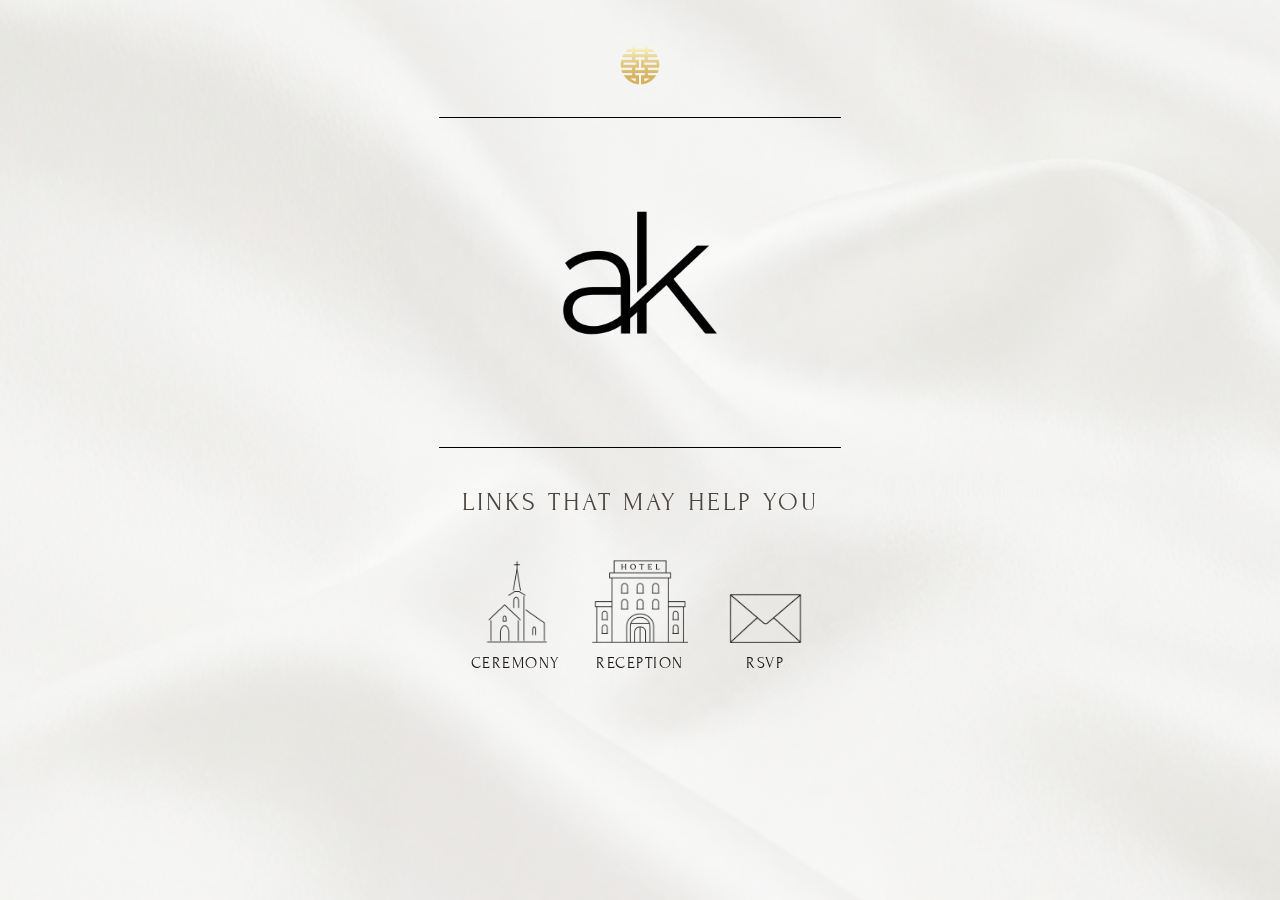
==== commit b043696c: "feat: adjusted UI" ====
--- a/index.html
+++ b/index.html
@@ -18,19 +18,26 @@
   <div class="loading-label">Please wait…</div>
 </div>
 
+<!-- ░░ FLOATING BACK BUTTON ░░ -->
+<button id="backBtn" class="back-fab" onclick="goBack()" aria-label="Go back">
+  <svg viewBox="0 0 24 24" xmlns="http://www.w3.org/2000/svg">
+    <!-- curved back arrow -->
+    <path d="M9 14 L4 9 L9 4" />
+    <path d="M4 9 Q12 9 14 12 Q17 16 17 20" />
+  </svg>
+</button>
+
 <!-- ══════════════════════════════════════════
      PAGE 1 — DASHBOARD
 ═══════════════════════════════════════════ -->
 <div id="page-dashboard" class="page active">
   <div class="logo-block">
-    <!-- Chi icon: replace img src with your RSVP-Chi-Logo.png -->
     <div class="chi-icon">
       <img src="RSVP-Chi-Logo.png" alt="" onerror="this.style.display='none'">
     </div>
   </div>
   <div class="rule rule-wide"></div>
   <div class="big-ak">
-    <!-- replace img src with your RSVP-AK-Logo.png or Main.png -->
     <img src="RSVP-AK-Logo.png" alt="ak" onerror="this.outerHTML='ak'">
   </div>
 
@@ -38,25 +45,22 @@
   <p class="dash-label">Links that may help you</p>
 
   <nav class="nav-icons">
+    <a class="nav-icon" href="https://maps.app.goo.gl/7sSv5A1jYLpgB9SD6" target="_blank" rel="noopener noreferrer">
+      <div class="nav-icon-img">
+        <img src="Ceremony.png" alt="Ceremony">
+      </div>
+      <span class="nav-icon-label">Ceremony</span>
+    </a>
+
+    <a class="nav-icon" href="https://maps.app.goo.gl/47ME3Vhk4NBPv9pQA" target="_blank" rel="noopener noreferrer">
+      <div class="nav-icon-img">
+        <img src="Reception.png" alt="Reception">
+      </div>
+      <span class="nav-icon-label">Reception</span>
+    </a>
+
     <a class="nav-icon" onclick="showCeremony()">
       <div class="nav-icon-img">
-        <!-- replace with: <img src="Church.png" alt="Ceremony"> -->
-        <img src="Ceremony.png" alt="Ceremony">
-      </div>
-      <span class="nav-icon-label">Ceremony</span>
-    </a>
-
-    <a class="nav-icon" href="https://maps.app.goo.gl/47ME3Vhk4NBPv9pQA" target="_blank" rel="noopener noreferrer">
-      <div class="nav-icon-img">
-        <!-- replace with: <img src="Reception.png" alt="Reception"> -->
-        <img src="Reception.png" alt="Reception">
-      </div>
-      <span class="nav-icon-label">Reception</span>
-    </a>
-
-    <a class="nav-icon" onclick="showRSVP()">
-      <div class="nav-icon-img">
-        <!-- replace with: <img src="Email.png" alt="RSVP"> -->
         <img src="RSVP.png" alt="RSVP">
       </div>
       <span class="nav-icon-label">RSVP</span>
@@ -251,7 +255,7 @@
     </div>
 
     <div class="program-grid">
-      <!-- LEFT column: times & labels for odd rows -->
+      <!-- LEFT column -->
       <div class="prog-col" id="prog-left">
         <div class="prog-item">
           <span class="prog-time">1:00 PM</span>
@@ -259,7 +263,6 @@
           <span class="prog-label">Ceremony</span>
         </div>
         <div class="prog-item">
-          <!-- cocktails icon placeholder -->
           <div class="prog-icon">
             <img src="Cocktails.png" alt="Cocktails">
           </div>
@@ -270,7 +273,6 @@
           <span class="prog-label">Dinner</span>
         </div>
         <div class="prog-item">
-          <!-- shoes icon placeholder -->
           <div class="prog-icon">
             <img src="Afterparty.png" alt="Afterparty">
           </div>
@@ -280,10 +282,9 @@
       <!-- CENTER divider -->
       <div class="prog-divider-line"></div>
 
-      <!-- RIGHT column: icons & labels for even rows -->
+      <!-- RIGHT column -->
       <div class="prog-col">
         <div class="prog-item">
-          <!-- church illustration placeholder -->
           <div class="prog-icon">
             <img src="Church.png" alt="Church">
           </div>
@@ -294,7 +295,6 @@
           <span class="prog-label">Cocktails</span>
         </div>
         <div class="prog-item">
-          <!-- hotel illustration placeholder -->
           <div class="prog-icon">
             <img src="Westin.png" alt="Westin">
           </div>
@@ -320,11 +320,10 @@
     <!-- Dress Code -->
     <div class="detail-row" style="align-items:right;">
       <div class="detail-illustrations">
-        <!-- placeholder suit/dress icons -->
         <img src="Suit.png" alt="Suit">
         <img src="Dress.png" alt="Dress">
       </div>
-      <div style="text-align:right;">
+      <div style="text-align:right;" id="detail-texts">
         <p class="detail-heading">Dress Code</p>
         <p class="detail-body">Formal attire is requested.</p>
       </div>
@@ -376,17 +375,15 @@
     <div id="autocomplete-list" class="autocomplete-list"></div>
   </div>
 
-  <div class="rule" style="margin: 24px 0 20px; height: 1.2px; width: 360px;"></div>
+  <div class="rule" style="margin: 24px 0 20px; height: 1.2px; width: 300px;"></div>
 
   <p class="rsvp-sub-2" style="margin-bottom:14px;">Will you make it to our special day?</p>
 
   <div class="yn-row">
     <button class="yn-btn" onclick="checkName(true)">
-      <!-- replace with: <img src="Yes.png" alt="Yes"> -->
       YES
     </button>
     <button class="yn-btn" onclick="checkName(false)">
-      <!-- replace with: <img src="No.png" alt="No"> -->
       NO
     </button>
   </div>
@@ -445,7 +442,7 @@
  
   <p class="seats-hero-label">We have reserved</p>
   <div class="seats-number-box">
-    <span id="seatDisplay" style="font-family:'Cormorant SC',serif; font-size:clamp(2.5rem,14vw,5rem); font-weight:400; color:var(--ink); line-height:1; text-shadow: 1px 1px rgba(0, 0, 0, 0.4);">1</span>
+    <span id="seatDisplay" style="font-family:'Forum',serif; font-size:clamp(2.5rem,14vw,5rem); font-weight:400; color:var(--ink); line-height:1; text-shadow: 1px 1px rgba(0, 0, 0, 0.4);">1</span>
   </div>
   <p class="seats-for-you">Seats for you</p>
  
@@ -513,7 +510,7 @@
 </div>
 
 <!-- ══════════════════════════════════════════════════════════════
-     JAVASCRIPT — ALL LOGIC PRESERVED, UI WIRED TO NEW IDS
+     JAVASCRIPT
 ════════════════════════════════════════════════════════════════ -->
 <script>
   /* ── State ───────────────────────────────────────────── */
@@ -523,7 +520,13 @@
   let guestNumber      = 0;
   let prefilledGuestNames = [];
 
+  /* Navigation history stack for back button */
+  let pageHistory = [];
+
   const WEB_APP_URL = "https://script.google.com/macros/s/AKfycbxJJFl93tUAUdWGfmqSgBP7eOe86cpJVYYOrIim_GAQ8_JbJQz8HtTdaCb_mdz-onhx/exec";
+
+  /* Pages where the back button should be hidden */
+  const NO_BACK_PAGES = new Set(['page-dashboard', 'page-thankyou', 'page-sorry']);
 
   function showModal(message) {
     document.getElementById('modalMessage').innerText = message;
@@ -535,12 +538,38 @@
   }
 
   /* ── Navigation ─────────────────────────────────────── */
-  function show(pageId) {
+  function show(pageId, pushHistory = true) {
+    const current = document.querySelector('.page.active');
+    const currentId = current ? current.id : null;
+
     document.querySelectorAll('.page').forEach(p => p.classList.remove('active'));
     const target = document.getElementById(pageId);
     if (target) {
       target.classList.add('active');
-      window.scrollTo(0, 0);
+      /* scroll the page container back to top */
+      target.scrollTop = 0;
+    }
+
+    /* Manage history stack */
+    if (pushHistory && currentId && currentId !== pageId) {
+      pageHistory.push(currentId);
+    }
+
+    updateBackButton(pageId);
+  }
+
+  function goBack() {
+    if (pageHistory.length === 0) return;
+    const prev = pageHistory.pop();
+    show(prev, false); /* false = don't push to history again */
+  }
+
+  function updateBackButton(pageId) {
+    const btn = document.getElementById('backBtn');
+    if (NO_BACK_PAGES.has(pageId) || pageHistory.length === 0) {
+      btn.classList.remove('back-fab--visible');
+    } else {
+      btn.classList.add('back-fab--visible');
     }
   }
 
@@ -552,7 +581,7 @@
     show('page-rsvp');
   }
 
-  /* Ceremony tap-through slides: 3=sponsors1, 4=sponsors2, 5=program, 6=details */
+  /* Ceremony tap-through slides */
   function nextCeremonySlide(slideNum) {
     const map = {
       3: 'page-sponsors1',
@@ -635,7 +664,7 @@
         document.getElementById('seatCountInput').value = 1;
         document.getElementById('seatCountInput').max = maxGuests;
         show('page-seats');
-      }alert
+      }
     } catch (err) { 
       toggleLoading(false); 
       showModal('Error connecting to server. Please check your internet connection.');
--- a/index.css
+++ b/index.css
@@ -11,8 +11,8 @@
 }
 
 html, body {
-    min-height: 100%;
-    overflow-x: hidden;
+    height: 100%;
+    overflow: hidden; /* no full-page scroll ever */
 }
 
 body {
@@ -26,15 +26,21 @@
 /* ── PAGE SHELL ─────────────────────────────────────────── */
 .page {
     display: none;
-    min-height: 100svh;
+    height: 100svh;          /* exact viewport height — no overflow */
     width: 100%;
     max-width: 480px;
     margin: 0 auto;
     padding: 0 28px 60px;
     flex-direction: column;
     align-items: center;
+    overflow-y: auto;        /* internal scroll only when content demands it */
+    overflow-x: hidden;
     animation: fadeUp 0.55s ease both;
-}
+    /* hide scrollbar visually but keep functionality */
+    scrollbar-width: none;
+    -ms-overflow-style: none;
+}
+.page::-webkit-scrollbar { display: none; }
 .page.active { display: flex; }
 
 @keyframes fadeUp {
@@ -44,13 +50,14 @@
 
 /* ── LOGO HEADER ─────────────────────────────────────────── */
 .logo-block {
-    padding-top: 44px;
-    padding-bottom: 28px;
+    padding-top: clamp(20px, 5vh, 44px);
+    padding-bottom: clamp(12px, 3vh, 28px);
     display: flex;
     flex-direction: column;
     align-items: center;
     gap: 10px;
     width: 100%;
+    flex-shrink: 0;
 }
 .chi-icon {
     width: 42px;
@@ -195,32 +202,31 @@
     -webkit-tap-highlight-color: transparent;
 }
 
-/* PAGE 2 — INVITATION */
 .blessing-text {
     font-family: 'Forum', sans-serif;
-    font-size: 1rem;
+    font-size: clamp(0.75rem, 2.5vw, 1rem);
     font-weight: 500;
     letter-spacing: 1px;
     text-transform: uppercase;
     color: var(--mid);
-    margin-top: 18px;
+    margin-top: clamp(6px, 2vh, 18px);
 }
 .parents-row {
     display: flex;
     justify-content: center;
     align-items: center;
     gap: 20px;
-    margin: 14px 0 22px;
     font-family: 'Forum', serif;
     letter-spacing: 1.5px;
-    font-size: clamp(0.8rem, 3vw, 1rem);
-    font-weight: 400;
-    color: var(--ink);
-    line-height: 1.7;
-    margin-top: 10px;
+    font-size: clamp(0.72rem, 2.8vw, 1rem);
+    font-weight: 400;
+    color: var(--ink);
+    line-height: 1.5;
+    margin: clamp(4px, 1.5vh, 14px) 0;
 }
 .parents-divider {
-    width: 70px; height: 70px;
+    width: clamp(44px, 12vw, 70px);
+    height: clamp(44px, 12vw, 70px);
     border-radius: 50%;
     flex-shrink: 0;
     display: flex; align-items: center; justify-content: center;
@@ -229,37 +235,37 @@
 
 .invite-script {
     font-family: 'Great Vibes', cursive;
-    font-size: clamp(1.8rem, 7vw, 2.2rem);
-    color: var(--ink);
-    margin-top: 20px;
+    font-size: clamp(1.4rem, 5.5vw, 2.2rem);
+    color: var(--ink);
+    margin-top: clamp(6px, 2vh, 20px);
 }
 .invite-names {
     font-family: 'Forum', serif;
     font-weight: 500;
-    font-size: clamp(2.2rem, 9vw, 3.2rem);
+    font-size: clamp(1.6rem, 7vw, 3.2rem);
     line-height: 1.05;
     color: var(--ink);
-    margin-top: 4px;
+    margin-top: 2px;
     text-shadow: 1px 1px 2px rgba(0, 0, 0, 0.4);
 }
 .invite-and {
     font-family: 'Great Vibes', cursive;
-    font-size: clamp(1.4rem, 5vw, 1.8rem);
+    font-size: clamp(1.1rem, 4vw, 1.8rem);
     color: var(--ink);
 }
 .invite-body {
     font-family: 'Poppins', sans-serif;
-    font-size: clamp(0.8rem, 3vw, 0.9rem);
-    font-weight: 400;
-    line-height: 1.7;
+    font-size: clamp(0.72rem, 2.5vw, 0.9rem);
+    font-weight: 400;
+    line-height: 1.6;
     color: var(--mid);
-    margin: 18px 0 22px;
+    margin: clamp(8px, 2vh, 18px) 0 clamp(8px, 2vh, 22px);
 }
 .date-block {
     display: flex;
     align-items: center;
     gap: 0;
-    margin: 0 0 20px;
+    margin: 0 0 clamp(8px, 2vh, 20px);
     width: 100%;
 }
 .date-side {
@@ -267,15 +273,15 @@
     display: flex;
     flex-direction: column;
     align-items: center;
-    gap: 10px;
+    gap: clamp(4px, 1vh, 10px);
 }
 .date-side-label {
     font-family: 'Forum', sans-serif;
-    font-size: 1.4rem;
-    font-weight: 400;
-    color: var(--ink);
-}
-.date-side-rule { width: 100px; height: 2px; background: #2f3130; }
+    font-size: clamp(1rem, 4vw, 1.4rem);
+    font-weight: 400;
+    color: var(--ink);
+}
+.date-side-rule { width: clamp(60px, 20vw, 100px); height: 2px; background: #2f3130; }
 .date-center {
     display: flex;
     flex-direction: column;
@@ -283,7 +289,7 @@
 }
 .date-month {
     font-family: 'Forum', sans-serif;
-    font-size: 1.2rem;
+    font-size: clamp(0.9rem, 3.5vw, 1.2rem);
     font-weight: 500;
     letter-spacing: 1px;
     text-transform: uppercase;
@@ -291,32 +297,32 @@
 }
 .date-day {
     font-family: 'Cormorant SC', serif;
-    font-size: 100px;
+    font-size: clamp(60px, 18vw, 100px);
     font-weight: 700;
     line-height: 1;
     letter-spacing: -8px;
     color: var(--ink);
-    margin-top: -15px;
+    margin-top: clamp(-10px, -2vh, -15px);
     margin-left: -5px;
     text-shadow: 1px 1px 2px rgba(0, 0, 0, 0.2);
 }
 .date-year {
     font-family: 'Forum', sans-serif;
-    font-size: 1.2rem;
-    letter-spacing: 1px;
-    color: var(--ink);
-}
-.venue-block { margin-top: 10px; }
+    font-size: clamp(0.9rem, 3.5vw, 1.2rem);
+    letter-spacing: 1px;
+    color: var(--ink);
+}
+.venue-block { margin-top: clamp(4px, 1.5vh, 10px); }
 .venue-name {
     font-family: 'Forum', serif;
     font-weight: 550;
-    font-size: clamp(0.9rem, 3.5vw, 1.1rem);
+    font-size: clamp(0.8rem, 3vw, 1.1rem);
     letter-spacing: 2px;
     color: var(--ink);
 }
 .venue-sub {
     font-family: 'Poppins', sans-serif;
-    font-size: 0.8rem;
+    font-size: clamp(0.7rem, 2.5vw, 0.8rem);
     font-weight: 400;
     letter-spacing: 1px;
     color: var(--mid);
@@ -324,11 +330,11 @@
 }
 .reception-intro {
     font-family: 'Forum', sans-serif;
-    font-size: 0.78rem;
+    font-size: clamp(0.7rem, 2.5vw, 0.78rem);
     font-weight: 300;
     color: var(--mid);
-    margin-top: 30px;
-    padding-bottom: 10px;
+    margin-top: clamp(8px, 2.5vh, 30px);
+    padding-bottom: clamp(4px, 1vh, 10px);
 }
 
 /* PAGE 3 — PRINCIPAL SPONSORS */
@@ -355,7 +361,7 @@
 }
 .sponsors-grid .name {
     font-family: 'Poppins', serif;
-    font-size: 12px;
+    font-size: 11px;
     font-weight: 400;
     letter-spacing: 1px;
     line-height: 1.9;
@@ -401,60 +407,67 @@
 .program-title {
     font-family: 'Cormorant SC', serif;
     font-weight: 700;
-    font-size: clamp(2.8rem, 9vw, 3rem);
-    color: var(--ink);
-    margin: 100px 0px 28px;
+    font-size: clamp(2.4rem, 9vw, 3rem);
+    color: var(--ink);
+    margin: clamp(16px, 6vh, 60px) 0px clamp(10px, 3vh, 28px);
     text-align: right;
     margin-right: 15px;
     letter-spacing: 0.02em;
     text-shadow: 1px 1px 2px rgba(0, 0, 0, 0.2);
 }
 .d-ceremony-title {
-    height: 100%;
-    width: 100%;
+    width: 100%;
+    margin-top: -10px;
+    flex-shrink: 0; /* don't let the title compress the grid */
 }
 .program-grid {
     display: grid;
     grid-template-columns: 1fr 3px 1fr;
     gap: 0;
     width: 100%;
-    align-items: stretch;
+    flex: 1; /* fill remaining vertical space so rows distribute evenly */
 }
 .prog-divider-line {
     background: #736e69;
     width: 1.5px;
-    align-self: stretch;
 }
 .prog-col {
+    display: grid;
+    /* 4 equal rows — left and right items share the same row height */
+    grid-template-rows: 1fr 1fr 1fr 1fr;
+    padding: 0 12px;
+}
+.prog-item {
     display: flex;
     flex-direction: column;
-    padding: 0 12px;
-}
-.prog-item { display: flex; flex-direction: column; align-items: center; gap: 8px; }
+    align-items: center;
+    justify-content: center;
+    gap: clamp(4px, 1vh, 8px);
+}
 .prog-time {
     font-family: 'Forum', serif;
-    font-size: clamp(1.1rem, 4vw, 1.5rem);
-    font-weight: 400;
-    color: var(--ink);
-}
-.prog-rule { width: 160px; height: 0.5px; background: #736e69; }
+    font-size: clamp(1.4rem, 3.5vw, 1.5rem);
+    font-weight: 400;
+    color: var(--ink);
+}
+.prog-rule { width: 100%; max-width: 140px; height: 0.5px; background: #736e69; }
 .prog-label {
     font-family: 'Forum', sans-serif;
-    font-size: 1.5rem;
+    font-size: clamp(1.4rem, 4vw, 1.5rem);
     font-weight: 300;
-    letter-spacing: 1px;
+    letter-spacing: 0.5px;
     color: var(--ink);
 }
 .prog-icon {
-    width: 160px; height: 160px;
-    /* placeholder for your illustration PNGs */
+    width: clamp(140px, 22vw, 200px);
+    height: clamp(140px, 15vh, 200px);
     display: flex; align-items: center; justify-content: center;
 }
 .prog-icon img { width: 100%; height: 100%; object-fit: contain; }
 .prog-icon svg { width: 70px; height: 70px; stroke: var(--ink); fill: none; stroke-width: 0.9; }
 
 #prog-left {
-    margin-top: 70px;
+    /* no forced margin — columns align naturally from top */
 }
 
 /* PAGE 6 — DETAILS */
@@ -463,7 +476,7 @@
     font-weight: 700;
     font-size: clamp(2rem, 9vw, 3rem);
     color: var(--ink);
-    margin: 100px 0px 30px;
+    margin: clamp(16px, 6vh, 60px) 0px 30px;
     letter-spacing: 0.02em;
     text-align: right;
     align-self: flex-end;
@@ -481,11 +494,12 @@
     color: var(--ink);
     text-align: right;
 }
+
 .detail-body {
     font-family: 'Poppins', sans-serif;
     font-size: 0.82rem;
     font-weight: 400;
-    line-height: 1.7;
+    line-height: 1.5;
     color: var(--mid);
     text-align: right;
     margin-top: 6px;
@@ -557,7 +571,7 @@
     font-weight: 500;
     letter-spacing: 1px;
     color: var(--ink);
-    margin-top: 30px;
+    margin-top: 10px;
 }
 
 /* Name input */
@@ -614,13 +628,13 @@
 }
 .yn-btn {
     flex: 1;
-    min-width: 150px;
-    padding: 18px;
+    min-width: 100px;
+    padding: 14px;
     border: none;
-    border-radius: 20px;
+    border-radius: 15px;
     background: #c0b7ab;
     font-family: 'Cormorant SC', sans-serif;
-    font-size: 1.8rem;
+    font-size: 1.2rem;
     font-weight: 500;
     text-transform: uppercase;
     color: var(--ink);
@@ -649,10 +663,9 @@
     align-items: center;
     justify-content: center;
     margin: 4px 0;
-    padding-bottom: 5px;
 }
 .seats-number-box input {
-    font-family: 'Cormorant SC', serif;
+    font-family: 'Forum', serif;
     font-size: clamp(3rem, 12vw, 4.5rem);
     font-weight: 400;
     color: var(--ink);
@@ -682,7 +695,7 @@
 }
 
 .seats-display-num {
-    font-family: 'Cormorant SC', serif;
+    font-family: 'Forum', serif;
     font-size: clamp(3rem, 14vw, 5rem);
     font-weight: 400;
     color: var(--ink);
@@ -926,9 +939,55 @@
 @media (max-width: 380px) {
     body { padding: 0; }
     .page { padding: 0 20px 50px; }
+    .logo-block { padding-top: 28px; padding-bottom: 16px; }
+    .date-day { font-size: 72px; }
+    .grateful-body { width: 100%; }
+    .rsvp-hero { font-size: clamp(4.5rem, 22vw, 7rem); }
 }
 @media (min-width: 600px) {
     .page { padding-bottom: 80px; }
+}
+
+/* ── FLOATING BACK BUTTON ──────────────────────────────── */
+.back-fab {
+    position: fixed;
+    bottom: 28px;
+    right: 24px;
+    width: 52px;
+    height: 52px;
+    border-radius: 50%;
+    border: 1.5px solid var(--ink);
+    background: var(--cream);
+    color: var(--ink);
+    display: flex;
+    align-items: center;
+    justify-content: center;
+    cursor: pointer;
+    z-index: 1000;
+    box-shadow: 0 4px 16px rgba(26,24,20,0.14);
+    /* hidden by default */
+    opacity: 0;
+    pointer-events: none;
+    transform: scale(0.85);
+    transition: opacity 0.25s ease, transform 0.25s ease, background 0.2s;
+}
+.back-fab--visible {
+    opacity: 1;
+    pointer-events: auto;
+    transform: scale(1);
+}
+.back-fab:hover {
+    background: var(--stone);
+    transform: scale(1.07);
+}
+.back-fab svg {
+    width: 22px;
+    height: 22px;
+    stroke: var(--ink);
+    fill: none;
+    stroke-width: 2;
+    stroke-linecap: round;
+    stroke-linejoin: round;
 }
 
 /* ── CUSTOM POP-UP MODAL ───────────────────────────────── */
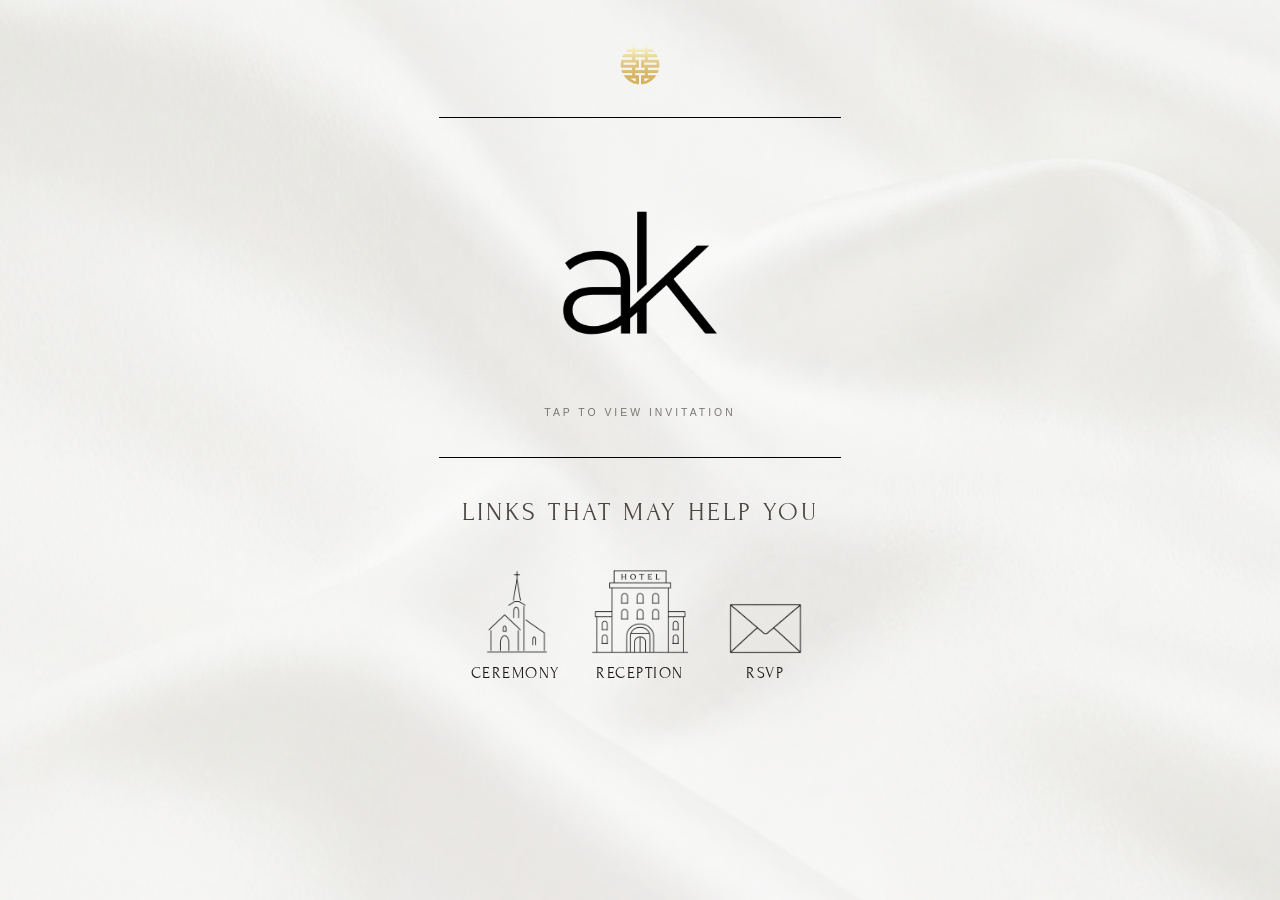
==== commit e8fc180c: "fix: AK button" ====
--- a/index.html
+++ b/index.html
@@ -12,7 +12,7 @@
 </head>
 <body>
 
-<!-- ░░ LOADING OVERLAY ░░ -->
+<!--  LOADING OVERLAY  -->
 <div id="loadingOverlay">
   <div class="spinner"></div>
   <div class="loading-label">Please wait…</div>
@@ -37,8 +37,10 @@
     </div>
   </div>
   <div class="rule rule-wide"></div>
-  <div class="big-ak">
+  <div class="big-ak monogram-button" onclick="showCeremony()">
     <img src="RSVP-AK-Logo.png" alt="ak" onerror="this.outerHTML='ak'">
+    
+    <p class="monogram-tap-hint">Tap to view invitation</p>
   </div>
 
   <div class="rule rule-wide"></div>
@@ -59,7 +61,7 @@
       <span class="nav-icon-label">Reception</span>
     </a>
 
-    <a class="nav-icon" onclick="showCeremony()">
+    <a class="nav-icon" onclick="showRSVP()">
       <div class="nav-icon-img">
         <img src="RSVP.png" alt="RSVP">
       </div>
--- a/index.css
+++ b/index.css
@@ -1040,4 +1040,45 @@
         opacity: 1;
         transform: translateY(0) scale(1);
     }
+}
+
+/* ── DASHBOARD MONOGRAM BUTTON ─────────────────────────── */
+.monogram-button {
+    cursor: pointer;
+    display: flex;
+    flex-direction: column;
+    align-items: center;
+    transition: transform 0.2s ease;
+    user-select: none;
+    -webkit-user-select: none;
+}
+
+/* Subtle shrink feedback when a guest taps it */
+.monogram-button:active {
+    transform: scale(0.96);
+}
+
+/* Elegant, micro-spaced text hint matching your wedding theme */
+.monogram-tap-hint {
+    font-family: 'Poppins', sans-serif;
+    font-size: 0.65rem;
+    font-weight: 400;
+    letter-spacing: 3px;
+    text-transform: uppercase;
+    color: var(--mid);
+    margin-top: 14px;
+    opacity: 0.7;
+    animation: elegantPulse 2.5s infinite ease-in-out;
+}
+
+/* Soft breathing animation so it catches the eye without being distracting */
+@keyframes elegantPulse {
+    0%, 100% {
+        opacity: 0.4;
+        transform: scale(0.98);
+    }
+    50% {
+        opacity: 0.85;
+        transform: scale(1.02);
+    }
 }
